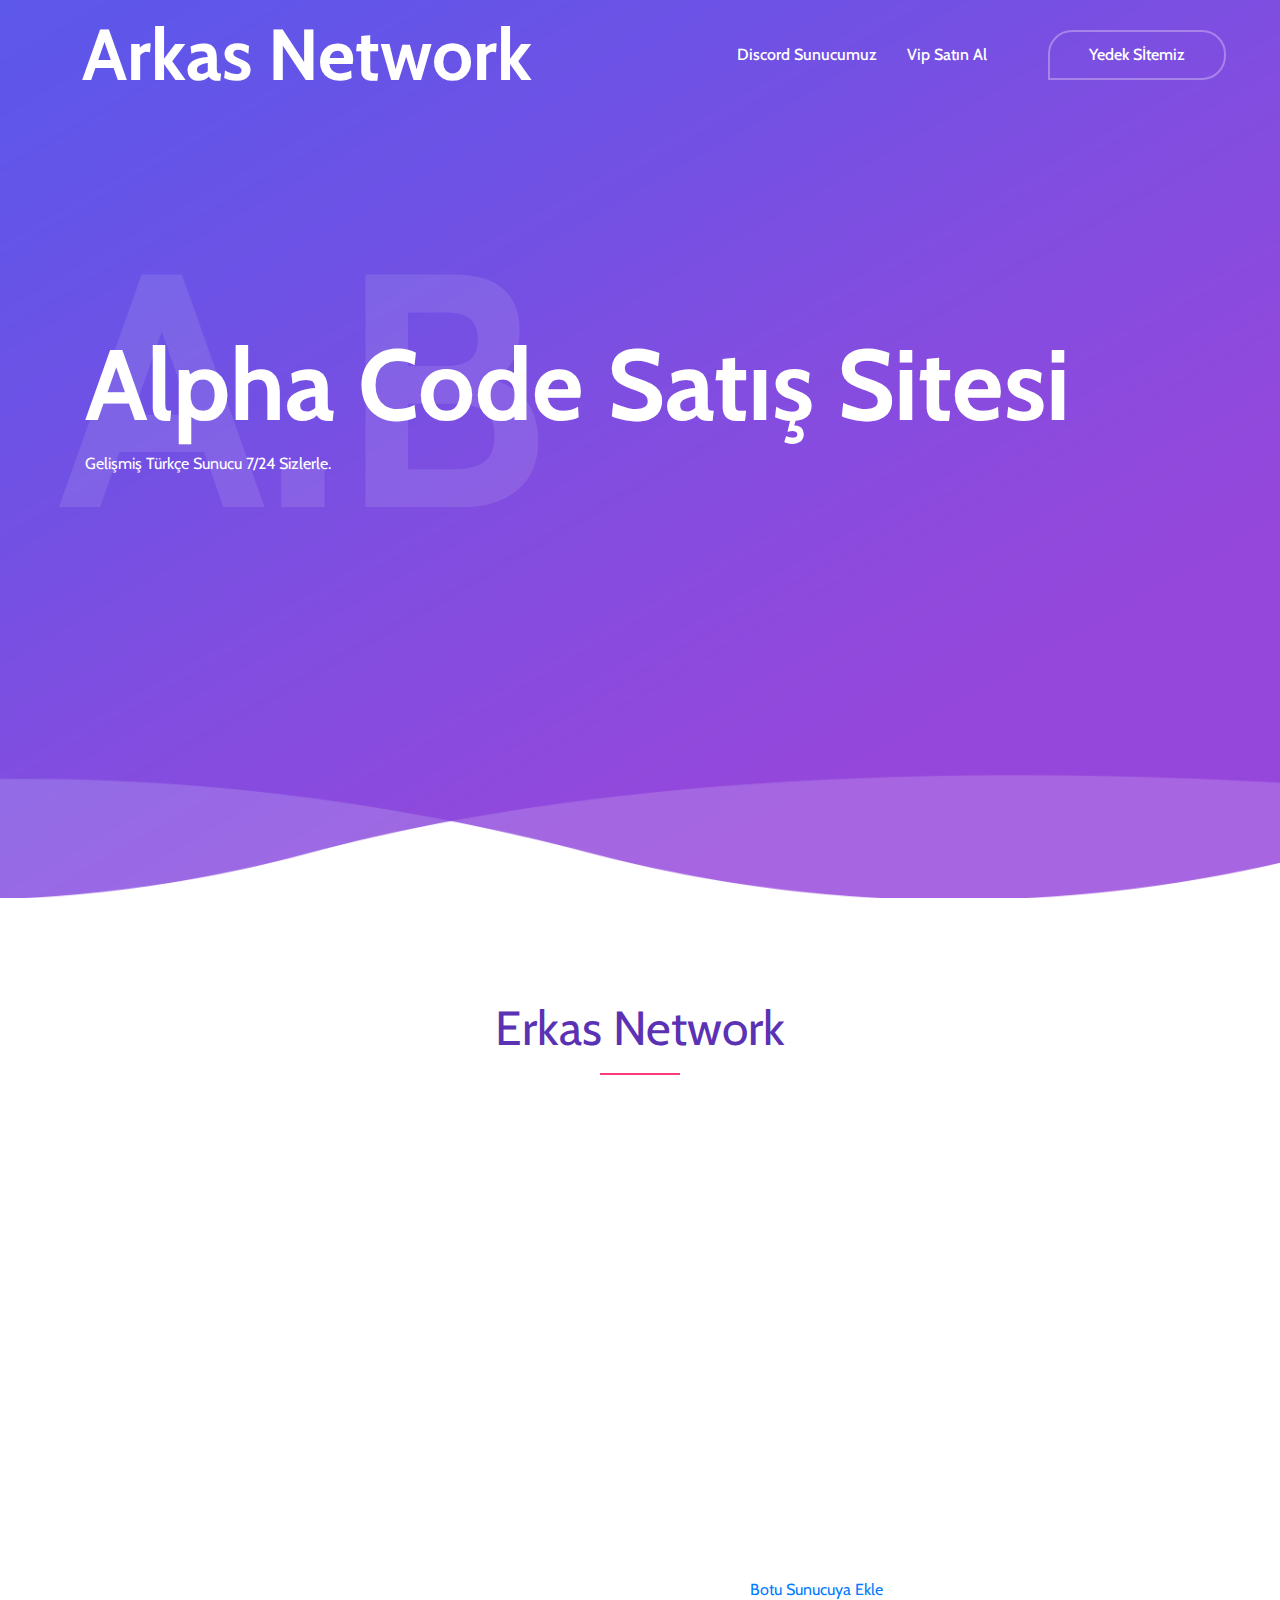
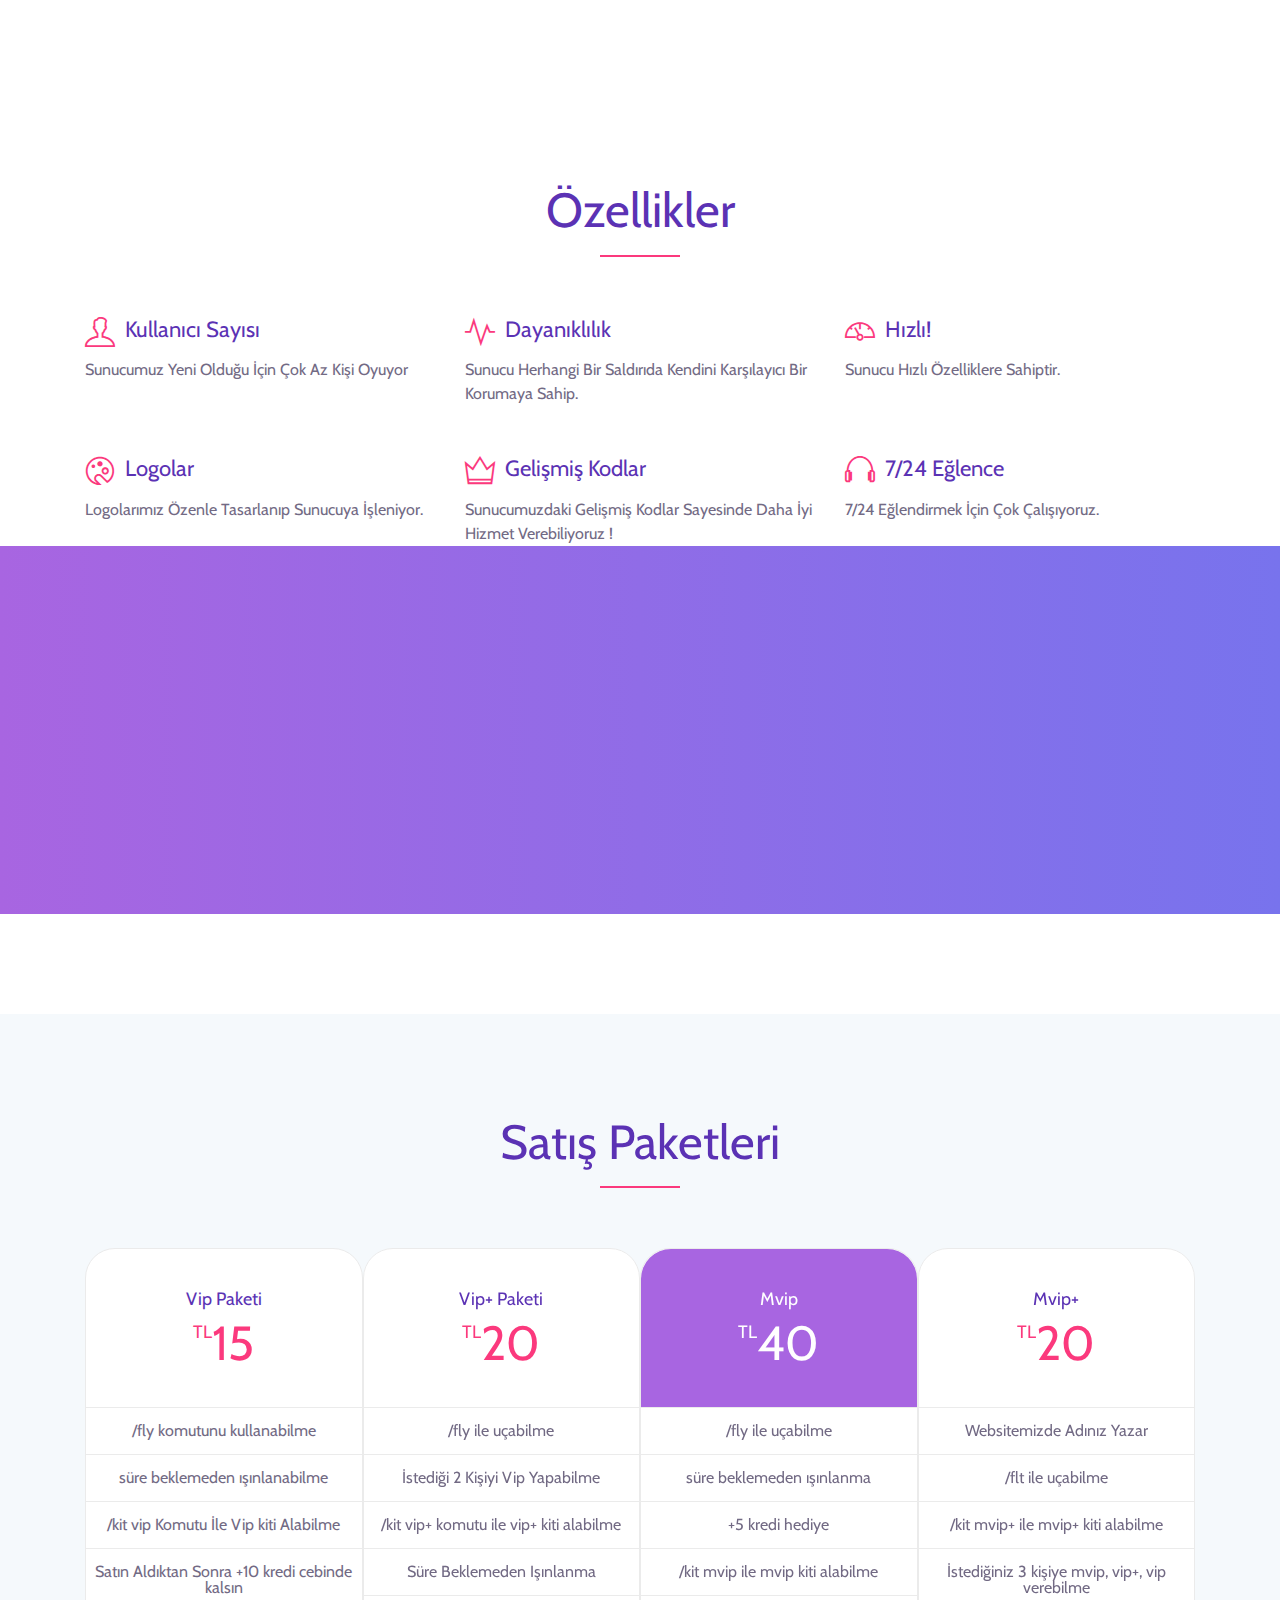
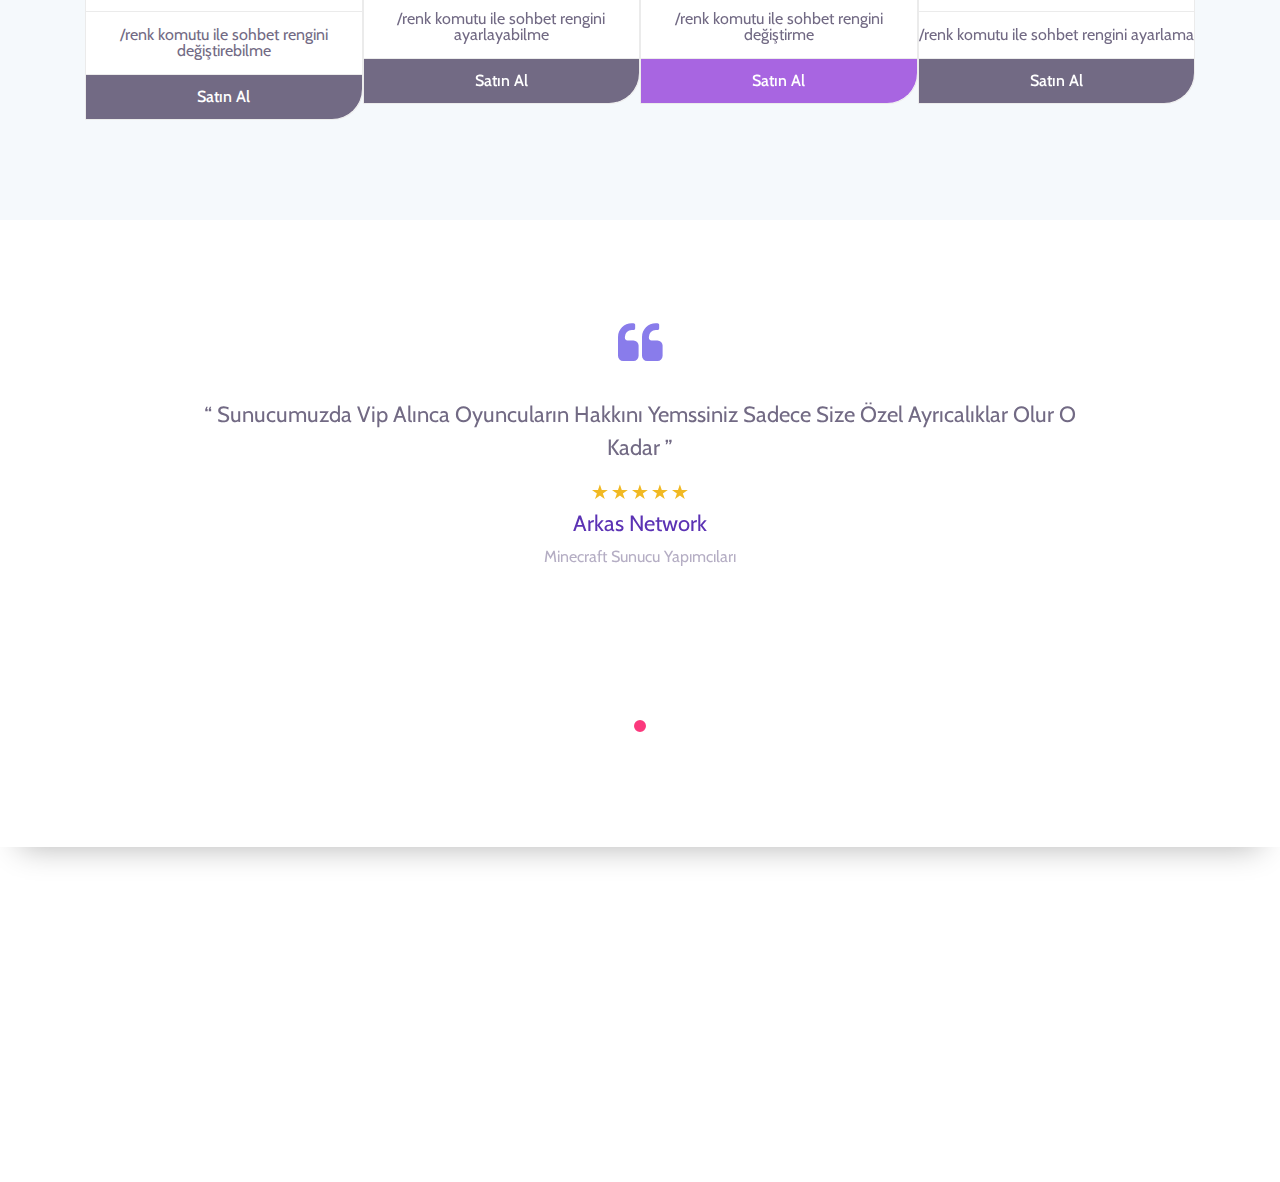
==== index.html @ 1331653d "🌲🌺 Checkpoint ./index.html:20955292/89" ====
<!DOCTYPE html>

<head>
    <meta charset="UTF-8">
    <meta name="description" content="">
      <meta name="keywords" content="asistan,asistanbot,asistan-discord,asistan bot,asistan bot site,asistan site">
    <meta http-equiv="X-UA-Compatible" content="IE=edge">
    <meta name="viewport" content="width=device-width, initial-scale=1, shrink-to-fit=no">
    <!-- The above 4 meta tags *must* come first in the head; any other head content must come *after* these tags -->

    <!-- Title -->
    <title>Arkas Network</title>

    <!-- Favicon -->
    <link rel="icon" href="https://i.hizliresim.com/iceuDD.png"> 
      <meta name="keywords" content="asistan,asistanbot,asistan-discord,asistan bot,asistan bot site,asistan site">

    <!-- Core Stylesheet -->
    <link href="style.css" rel="stylesheet">

    <!-- Responsive CSS -->
    <link href="css/responsive.css" rel="stylesheet">

                      
<body onkeydown="return false">
    <!-- ***** Header Area Start ***** -->
    <header class="header_area animated">
        <div class="container-fluid">
            <div class="row align-items-center">
                <!-- Menu Area Start -->
                <div class="col-12 col-lg-10">
                    <div class="menu_area">
                        <nav class="navbar navbar-expand-lg navbar-light">
                            <!-- Logo -->
                            <a class="navbar-brand" href="https://discord.gg/djnf8KR">Arkas Network</a>
                            <button class="navbar-toggler" type="button" data-toggle="collapse" data-target="#ca-navbar" aria-controls="ca-navbar" aria-expanded="false" aria-label="Toggle navigation"><span class="navbar-toggler-icon"></span></button>
                            <!-- Menu Area -->
                            <div class="collapse navbar-collapse" id="ca-navbar">
                                <ul class="navbar-nav ml-auto" id="nav">
                                    <li><a class="nav-link"href="https://discord.gg/djnf8KR"  target="_blank" class="button">Discord Sunucumuz</a></li>
                                  <li><a class="nav-link"href="https://discord.gg/djnf8KR"  target="_blank" class="button">Vip Satın Al</a></li>


                                </ul>
                                <div class="sing-up-button d-lg-none">
                                </div>
                            </div>
                        </nav>
                    </div>
                </div>
              
<SCRIPT LANGUAGE="Javascript"><!--

var isNS = (navigator.appName == "Netscape") ? 1 : 0;
var EnableRightClick = 0;
if(isNS)
document.captureEvents(Event.MOUSEDOWN||Event.MOUSEUP);
function mischandler(){
if(EnableRightClick==1){ return true; }
else {return false; }
}
function mousehandler(e){
if(EnableRightClick==1){ return true; }
var myevent = (isNS) ? e : event;
var eventbutton = (isNS) ? myevent.which : myevent.button;
if((eventbutton==2)||(eventbutton==3)) return false;
}
function keyhandler(e) {
var myevent = (isNS) ? e : window.event;
if (myevent.keyCode==96)
EnableRightClick = 1;
return;
}
document.oncontextmenu = mischandler;
document.onkeypress = keyhandler;
document.onmousedown = mousehandler;
document.onmouseup = mousehandler;
//-->
</script>              
              
                <!-- Signup btn -->
                <div class="col-12 col-lg-2">
                    <div class="sing-up-button d-none d-lg-block">
                        <a href="www.yakında.com" target="_blank">Yedek Sİtemiz</a>
                    </div>
                </div>
            </div>
        </div>
    </header>
    <!-- ***** Header Area End ***** -->

    <!-- ***** Wellcome Area Start ***** -->
    <section class="wellcome_area clearfix" id="home">
        <div class="container h-100">
            <div class="row h-100 align-items-center">
                <div class="col-12 col-md">
                    <div class="wellcome-heading">
                        <h2>Alpha Code Satış Sitesi</h2>
                        <h3>A.B</h3>
                        <p>Gelişmiş Türkçe Sunucu 7/24 Sizlerle.</p>
                    </div>
                </div>
            </div>
        </div>
        <!-- Welcome thumb -->
        <div class="welcome-thumb wow fadeInDown" data-wow-delay="0.5s">
            <img src="img/bg-img/welcome-img.png" alt="">
        </div>
    </section>
    <!-- ***** Wellcome Area End ***** -->

    <!-- ***** Special Area Start ***** -->
    <section class="special-area bg-white section_padding_100" id="about">
        <div class="container">
            <div class="row">
                <div class="col-12">
                    <!-- Section Heading Area -->
                    <div class="section-heading text-center">
                        <h2>Erkas Network</h2>
                        <div class="line-shape"></div>
                    </div>
                </div>
            </div>

            <div class="row">
                <!-- Single Special Area -->
                <div class="col-12 col-md-4">
                    <div class="single-special text-center wow fadeInUp" data-wow-delay="0.2s">
                        <div class="single-icon">
                            <i class="ti-mobile" aria-hidden="true"></i>
                        </div>
                        <h4>Sunucuyu İstediğiniz Yerden Oynayın</h4>
                        <p>Site ve Sunucu Her Türlü Cihaza Uygundur.</p>
                    </div>
                </div>
                <!-- Single Special Area -->
                <div class="col-12 col-md-4">
                    <div class="single-special text-center wow fadeInUp" data-wow-delay="0.4s">
                        <div class="single-icon">
                            <i class="ti-ruler-pencil" aria-hidden="true"></i>
                        </div>
                        <h4>Kapanmadan Açık</h4>
                        <p>Sunucu 7/24 Açık Durarak Sizleri Eğlendiriyor.</p>
                    </div>
                </div>
                <!-- Single Special Area -->
                <div class="col-12 col-md-4">
                    <div class="single-special text-center wow fadeInUp" data-wow-delay="0.6s">
                        <div class="single-icon">
                            <i class="ti-settings" aria-hidden="true"></i>
                        </div>
                        <h4>Sistemli</h4>
                        <p>Sunucumuz Çok Fazla Sistem İle Donatılmıştır</p>
                    </div>
                </div>
            </div>
        </div>
        <!-- Special Description Area -->
        <div class="special_description_area mt-150">
            <div class="container">
                <div class="row">
                    <div class="col-lg-6">
                        <div class="special_description_img">
                            <img src="https://i.hizliresim.com/iceuDD.png" alt="">
                        </div>
                    </div>
                    <div class="col-lg-6 col-xl-5 ml-xl-auto">
                        <div class="special_description_content">
                          
                                    <!-- Google Store Btn -->
<a href="https://www.discordapp.com/" target="_blank">Botu Sunucuya Ekle</a>
                                        <i class="fa fa-discord"></i>
                                    
                                </div>
                                <div class="app-download-btn wow fadeInDown" data-wow-delay="0.4s">
                                    <!-- Apple Store Btn -->
<a href="https://discordbots.org/" target="_blank">Bota Oy Ver</a>
                                        <i class="fa fa-discord"></i>
                                    
                                </div>
                            </div>
                        </div>
                    </div>
                </div>
            </div>
        </div>
    </section>
    <!-- ***** Special Area End ***** -->

    <!-- ***** Awesome Features Start ***** -->
    <section class="awesome-feature-area bg-white section_padding_0_50 clearfix" id="features">
        <div class="container">
            <div class="row">
                <div class="col-12">
                    <!-- Heading Text -->
                    <div class="section-heading text-center">
                        <h2>Özellikler</h2>
                        <div class="line-shape"></div>
                    </div>
                </div>
            </div>

            <div class="row">
                <!-- Single Feature Start -->
                <div class="col-12 col-sm-6 col-lg-4">
                    <div class="single-feature">
                        <i class="ti-user" aria-hidden="true"></i>
                        <h5>Kullanıcı Sayısı</h5>
                        <p>Sunucumuz Yeni Olduğu İçin Çok Az Kişi Oyuyor </p>
                    </div>
                </div>
                <!-- Single Feature Start -->
                <div class="col-12 col-sm-6 col-lg-4">
                    <div class="single-feature">
                        <i class="ti-pulse" aria-hidden="true"></i>
                        <h5>Dayanıklılık</h5>
                        <p>Sunucu Herhangi Bir Saldırıda Kendini Karşılayıcı Bir Korumaya Sahip.</p>
                    </div>
                </div>
                <!-- Single Feature Start -->
                <div class="col-12 col-sm-6 col-lg-4">
                    <div class="single-feature">
                        <i class="ti-dashboard" aria-hidden="true"></i>
                        <h5>Hızlı!</h5>
                        <p>Sunucu Hızlı Özelliklere Sahiptir.</p>
                    </div>
                </div>
                <!-- Single Feature Start -->
                <div class="col-12 col-sm-6 col-lg-4">
                    <div class="single-feature">
                        <i class="ti-palette" aria-hidden="true"></i>
                        <h5>Logolar</h5>
                        <p>Logolarımız Özenle Tasarlanıp Sunucuya İşleniyor.</p>
                    </div>
                </div>
                <!-- Single Feature Start -->
                <div class="col-12 col-sm-6 col-lg-4">
                    <div class="single-feature">
                        <i class="ti-crown" aria-hidden="true"></i>
                        <h5>Gelişmiş Kodlar</h5>
                        <p>Sunucumuzdaki Gelişmiş Kodlar Sayesinde Daha İyi Hizmet Verebiliyoruz !</p>
                    </div>
                </div>
                <!-- Single Feature Start -->
                <div class="col-12 col-sm-6 col-lg-4">
                    <div class="single-feature">
                        <i class="ti-headphone" aria-hidden="true"></i>
                        <h5>7/24 Eğlence</h5>
                        <p>7/24 Eğlendirmek İçin Çok Çalışıyoruz.</p>
                    </div>
                </div>
            </div>

        </div>
    </section>
    <!-- ***** Awesome Features End ***** -->

    <!-- ***** Video Area Start ***** -->

    <!-- ***** Video Area End ***** -->

    <!-- ***** Cool Facts Area Start ***** -->
    <section class="cool_facts_area clearfix">
        <div class="container">
            <div class="row">
                <!-- Single Cool Fact-->
                <!-- Single Cool Fact-->
                <div class="col-12 col-md-3 col-lg-3">
                    <div class="single-cool-fact d-flex justify-content-center wow fadeInUp" data-wow-delay="0.7s">
                        <div class="counter-area">
                            <h3><span class="counter">6</span></h3>
                        </div>
                        <div class="cool-facts-content">
                            <i class="ion-happy-outline"></i>
                            <p> <br> Sunucu </p>
                        </div>
                    </div>
                </div>
                <!-- Single Cool Fact-->
                <div class="col-12 col-md-3 col-lg-3">
                    <div class="single-cool-fact d-flex justify-content-center wow fadeInUp" data-wow-delay="0.7s">
                        <div class="counter-area">
                            <h3><span class="counter">450</span></h3>
                        </div>
                        <div class="cool-facts-content">
                            <i class="ion-person"></i>
                            <p> <br>Kullanıcı</p>
                        </div>
                    </div>
                </div>
                <!-- Single Cool Fact-->
                <div class="col-12 col-md-3 col-lg-3">
                    <div class="single-cool-fact d-flex justify-content-center wow fadeInUp" data-wow-delay="0.7s">
                        <div class="counter-area">
                            <h3><span class="counter"></span></h3>
                        </div>
                        <div class="cool-facts-content">
                            <i class="ion-ios-star-outline"></i>
                            <p>Sıralama <br></p>
                        </div>
                    </div>
                </div>
            </div>
        </div>
    </section>
    <!-- ***** Cool Facts Area End ***** -->

    <!-- ***** App Screenshots Area Start ***** -->
  
    <!-- ***** App Screenshots Area End *****====== -->

    <!-- ***** Pricing Plane Area Start *****==== -->
    <section class="pricing-plane-area section_padding_100_70 clearfix" id="pricing">
        <div class="container">
            <div class="row">
                <div class="col-12">
                    <!-- Heading Text  -->
                    <div class="section-heading text-center">
                        <h2>Satış Paketleri</h2>
                        <div class="line-shape"></div>
                    </div>
                </div>
            </div>

            <div class="row no-gutters">
                <div class="col-12 col-md-6 col-lg-3">
                    <!-- Package Price  -->
                    <div class="single-price-plan text-center">
                        <!-- Package Text  -->
                        <div class="package-plan">
                            <h5>Vip Paketi</h5>
                            <div class="ca-price d-flex justify-content-center">
                                <span>TL</span>
                                <h4>15</h4>
                            </div>
                        </div>
                        <div class="package-description">
                            <p>/fly komutunu kullanabilme</p>
                            <p>süre beklemeden ışınlanabilme</p>
                            <p>/kit vip Komutu İle Vip kiti Alabilme</p>
                            <p>Satın Aldıktan Sonra +10 kredi cebinde kalsın</p>
                            <p>/renk komutu ile sohbet rengini değiştirebilme</p>
                        </div>
                        <!-- Plan Button  -->
                        <div class="plan-button">
                            <a href="https://discord.gg/djnf8KR">Satın Al</a>
                          
                        </div>
                    </div>
                </div>
                <div class="col-12 col-md-6 col-lg-3">
                    <!-- Package Price  -->
                    <div class="single-price-plan text-center">
                        <!-- Package Text  -->
                        <div class="package-plan">
                            <h5>Vip+ Paketi</h5>
                            <div class="ca-price d-flex justify-content-center">
                                <span>TL</span>
                                <h4>20</h4>
                            </div>
                        </div>
                        <div class="package-description">
                            <p>/fly ile uçabilme</p>
                            <p>İstediği 2 Kişiyi Vip Yapabilme</p>
                            <p>/kit vip+ komutu ile vip+ kiti alabilme</p>
                            <p>Süre Beklemeden Işınlanma</p>
                            <p>/renk komutu ile sohbet rengini ayarlayabilme</p>
                        </div>
                        <!-- Plan Button  -->
                        <div class="plan-button">
                            <a href="https://discord.gg/djnf8KR">Satın Al</a>
                        </div>
                    </div>
                </div>
                <div class="col-12 col-md-6 col-lg-3">
                    <!-- Package Price  -->
                    <div class="single-price-plan active text-center">
                        <!-- Package Text  -->
                        <div class="package-plan">
                            <h5>Mvip</h5>
                            <div class="ca-price d-flex justify-content-center">
                                <span>TL</span>
                                <h4>40</h4>
                            </div>
                        </div>
                        <div class="package-description">
                            <p>/fly ile uçabilme</p>
                            <p>süre beklemeden ışınlanma</p>
                            <p>+5 kredi hediye</p>
                            <p>/kit mvip ile mvip kiti alabilme</p>
                            <p>/renk komutu ile sohbet rengini değiştirme</p>
                        </div>
                        <!-- Plan Button  -->
                        <div class="plan-button">
                            <a href="https://discord.gg/djnf8KR">Satın Al</a>
                        </div>
                    </div>
                </div>
                <div class="col-12 col-md-6 col-lg-3">
                    <!-- Package Price  -->
                    <div class="single-price-plan text-center">
                        <!-- Package Text  -->
                        <div class="package-plan">
                            <h5>Mvip+</h5>
                            <div class="ca-price d-flex justify-content-center">
                                <span>TL</span>
                                <h4>20</h4>
                            </div>
                        </div>
                        <div class="package-description">
                            <p>Websitemizde Adınız Yazar</p>
                            <p>/flt ile uçabilme</p>
                            <p>/kit mvip+ ile mvip+ kiti alabilme</p>
                            <p>İstediğiniz 3 kişiye mvip, vip+, vip verebilme</p>
                            <p>/renk komutu ile sohbet rengini ayarlama </p>
                        </div>
                        <!-- Plan Button  -->
                        <div class="plan-button">
                            <a href="https://discord.gg/djnf8KR">Satın Al</a>
                        </div>
                    </div>
                </div>
            </div>
        </div>
    </section>
    <!-- ***** Pricing Plane Area End ***** -->

    <!-- ***** Client Feedback Area Start ***** -->
    <section class="clients-feedback-area bg-white section_padding_100 clearfix" id="testimonials">
        <div class="container">
            <div class="row justify-content-center">
                <div class="col-12 col-md-10">
                    <div class="slider slider-for">
                        <!-- Client Feedback Text  -->
                        <!-- Client Feedback Text  -->
                        <div class="client-feedback-text text-center">
                            <div class="client">
                                <i class="fa fa-quote-left" aria-hidden="true"></i>
                            </div>
                            <div class="client-description text-center">
                                <p>“ Sunucumuzda Vip Alınca Oyuncuların Hakkını Yemssiniz Sadece Size Özel Ayrıcalıklar Olur O Kadar ”</p>
                            </div>
                            <div class="star-icon text-center">
                                <i class="ion-ios-star"></i>
                                <i class="ion-ios-star"></i>
                                <i class="ion-ios-star"></i>
                                <i class="ion-ios-star"></i>
                                <i class="ion-ios-star"></i>
                            </div>
                            <div class="client-name text-center">
                                <h5>Arkas Network</h5>
                                <p>Minecraft Sunucu Yapımcıları</p>
                            </div>
                        </div>
                    </div>
                </div>
                <!-- Client Thumbnail Area -->
                <div class="col-12 col-md-6 col-lg-5">
                    <div class="slider slider-nav">
                        <div class="client-thumbnail">
                        </div>
                    </div>
                </div>
            </div>
        </div>
    </section>
    <!-- ***** Client Feedback Area End ***** -->

  
    <!-- ***** CTA Area End ***** -->

    <!-- ***** Our Team Area Start ***** -->

    <!-- ***** Our Team Area End ***** -->

    <!-- ***** Contact Us Area Start ***** -->
    
    <!-- ***** Contact Us Area End ***** -->

    <!-- ***** Footer Area Start ***** -->
    <footer class="footer-social-icon text-center section_padding_70 clearfix">
        <!-- footer logo -->
        <div class="footer-text">
            <h2>Alpha Code Sunar.</h2>
        </div>
        <!-- social icon-->
        <div class="footer-social-icon">
            <a href="https://www.facebook.com/"><i class="fa fa-facebook" aria-hidden="true"></i></a>
            <a href="https://twitter.com/"><i class="active fa fa-twitter" aria-hidden="true"></i></a>
            <a href="https://www.instagram.com/"> <i class="fa fa-instagram" aria-hidden="true"></i></a>
            <a href="https://www.youtube.com/"><i class="fa fa-youtube" aria-hidden="true"></i></a>
        </div>
        <div class="footer-menu">
            <nav>
                <ul>

                </ul>
            </nav>
        </div>
        <!-- Foooter Text-->
        <div class="copyright-text">
            <!-- ***** Removing this text is now allowed! This template is licensed under CC BY 3.0 ***** -->
            <p>Sunucumuz TuTuTurtle Tarafından Düzenlenmiştir discord sunucumuz yapımcı: <a href="https://discord.gg/djnf8KR" target="_blank">Arkas Network</a></p>
        </div>
    </footer>
    <!-- ***** Footer Area Start ***** -->

    <!-- Jquery-2.2.4 JS -->
    <script src="js/jquery-2.2.4.min.js"></script>
    <!-- Popper js -->
    <script src="js/popper.min.js"></script>
    <!-- Bootstrap-4 Beta JS -->
    <script src="js/bootstrap.min.js"></script>
    <!-- All Plugins JS -->
    <script src="js/plugins.js"></script>
    <!-- Slick Slider Js-->
    <script src="js/slick.min.js"></script>
    <!-- Footer Reveal JS -->
    <script src="js/footer-reveal.min.js"></script>
    <!-- Active JS -->
    <script src="js/active.js"></script>
</body>

</html>
---- style.css ----
/* --------------------------
:: Template Name: Colorlib App - App Landing Page 
:: Template Author: Colorlib
:: Template Author URI: https://colorlib.com/
:: Description: Colorlib is a One Page based App Landing Template. It's very clean, creative & beautiful. It's super     responsive & ultra light.
:: Tags: Colorlib, App Landing, Apps, Responsive App Landing, Bootstrap 4, Free Theme, Free HTML Template, HTML5 Template etc.
:: Version: v1.0
:: Created: 11/03/2017
-------------------------- */

/* --- [Master Stylesheet] ----
:: 1.0 Base CSS Start
:: 2.0 Header Area CSS
:: 3.0 Wellcome Area CSS
:: 4.0 Special Area CSS
:: 5.0 Features Area CSS
:: 6.0 Video Area CSS
:: 7.0 Cool Facts Area CSS
:: 8.0 Screenshots Area CSS
:: 9.0 Pricing Plan Area CSS
:: 10.0 Testimonials Area CSS
:: 11.0 CTA Area CSS Start
:: 12.0 Team Area CSS Start
:: 13.0 Contact Area CSS Start
:: 14.0 Footer Area CSS Start
-------------------------- */

@import url('https://fonts.googleapis.com/css?family=Cabin:400,500,700|Montserrat:400,500,700');
@import 'css/bootstrap.min.css';
@import 'css/animate.css';
@import 'css/magnific-popup.css';
@import 'css/owl.carousel.min.css';
@import 'css/slick.css';
@import 'css/font-awesome.min.css';
@import 'css/themify-icons.css';
@import 'css/ionicons.min.css';

/* --------------------------
:: 1.0 Base CSS Start
-------------------------- */

* {
    margin: 0;
    padding: 0;
}

body {
    font-family: 'Cabin', sans-serif;
    background-color: #fff;
}

h1,
h2,
h3,
h4,
h5,
h6 {
    font-family: 'Cabin', sans-serif;
    font-weight: 400;
    color: #000;
    line-height: 1.2;
}

.section_padding_100 {
    padding-top: 100px;
    padding-bottom: 100px;
}

.section_padding_100_50 {
    padding-top: 100px;
    padding-bottom: 50px;
}

.section_padding_100_70 {
    padding-top: 100px;
    padding-bottom: 70px;
}

.section_padding_50 {
    padding-top: 50px;
    padding-bottom: 50px;
}

.section_padding_50_20 {
    padding-top: 50px;
    padding-bottom: 20px;
}

.section_padding_150 {
    padding-top: 150px;
    padding-bottom: 150px;
}

.section_padding_200 {
    padding-top: 200px;
    padding-bottom: 200px;
}

.section_padding_0_100 {
    padding-top: 0;
    padding-bottom: 100px;
}

.section_padding_70 {
    padding-top: 70px;
    padding-bottom: 70px;
}

.section_padding_0_50 {
    padding-top: 0;
    padding-bottom: 50px;
}

img {
    max-width: 100%;
    max-height: 100%;
}

.mt-15 {
    margin-top: 15px;
}

.mt-30 {
    margin-top: 30px;
}

.mt-40 {
    margin-top: 40px;
}

.mt-50 {
    margin-top: 50px;
}

.mt-100 {
    margin-top: 100px;
}

.mt-150 {
    margin-top: 150px;
}

.mr-15 {
    margin-right: 15px;
}

.mr-30 {
    margin-right: 30px;
}

.mr-50 {
    margin-right: 50px;
}

.mr-100 {
    margin-right: 100px;
}

.mb-15 {
    margin-bottom: 15px;
}

.mb-30 {
    margin-bottom: 30px;
}

.mb-50 {
    margin-bottom: 50px;
}

.mb-100 {
    margin-bottom: 100px;
}

.ml-15 {
    margin-left: 15px;
}

.ml-30 {
    margin-left: 30px;
}

.ml-50 {
    margin-left: 50px;
}

.ml-100 {
    margin-left: 100px;
}

ul,
ol {
    margin: 0;
    padding: 0;
}

#scrollUp {
    bottom: 0;
    font-size: 24px;
    right: 30px;
    width: 50px;
    background-color: #fb397d;
    color: #fff;
    text-align: center;
    height: 50px;
    line-height: 50px;
}

a,
a:hover,
a:focus,
a:active {
    text-decoration: none;
    -webkit-transition-duration: 500ms;
    -o-transition-duration: 500ms;
    transition-duration: 500ms;
}

li {
    list-style: none;
}

p {
    color: #726a84;
    font-size: 16px;
    font-weight: 300;
    margin-top: 0;
}

.heading-text > p {
    font-size: 16px;
}

.section-heading > h2 {
    font-weight: 300;
    color: #5b32b4;
    font-size: 48px;
    margin: 0;
}


.section-heading {
    margin-bottom: 60px;
}

.line-shape-white,
.line-shape {
    width: 80px;
    height: 2px;
    background-color: #fb397d;
    margin-top: 15px;
}

.line-shape {
    margin-left: calc(50% - 40px);
}

.table {
    display: table;
    height: 100%;
    left: 0;
    position: relative;
    top: 0;
    width: 100%;
    z-index: 2;
}

.table-cell {
    display: table-cell;
    vertical-align: middle;
}

#preloader {
    overflow: hidden;
    background-color: #fff;
    height: 100%;
    left: 0;
    position: fixed;
    top: 0;
    width: 100%;
    z-index: 999999;
}

.colorlib-load {
    -webkit-animation: 2000ms linear 0s normal none infinite running colorlib-load;
    animation: 2000ms linear 0s normal none infinite running colorlib-load;
    background: transparent none repeat scroll 0 0;
    border-color: #dddddd #dddddd #fb397d;
    border-radius: 50%;
    border-style: solid;
    border-width: 2px;
    height: 40px;
    left: calc(50% - 20px);
    position: relative;
    top: calc(50% - 20px);
    width: 40px;
    z-index: 9;
}

@-webkit-keyframes colorlib-load {
    0% {
        -webkit-transform: rotate(0deg);
        transform: rotate(0deg);
    }
    100% {
        -webkit-transform: rotate(360deg);
        transform: rotate(360deg);
    }
}

@keyframes colorlib-load {
    0% {
        -webkit-transform: rotate(0deg);
        transform: rotate(0deg);
    }
    100% {
        -webkit-transform: rotate(360deg);
        transform: rotate(360deg);
    }
}

/* --------------------------
:: 2.0 Header Area CSS
-------------------------- */

.header_area {
    left: 0;
    position: absolute;
    width: 100%;
    z-index: 99;
    top: 0;
    padding: 0 4%;
}

.menu_area .navbar-brand {
    font-size: 72px;
    font-weight: 700;
    color: #fff;
    margin: 0;
    line-height: 1;
    padding: 0;
}


.menu_area .navbar-brand:hover,
.menu_area .navbar-brand:focus {
    color: #fff;
}


.menu_area {
    position: relative;
    z-index: 2;
}

.menu_area #nav .nav-link {
    color: #fff;
    display: block;
    font-size: 16px;
    font-weight: 500;
    border-radius: 30px;
    -webkit-transition-duration: 500ms;
    -o-transition-duration: 500ms;
    transition-duration: 500ms;
    padding: 35px 15px;
}


.menu_area nav ul li > a:hover {
    color: #fb397d;
}

.sing-up-button {
    text-align: right;
}

.sing-up-button > a {
    color: #fff;
    font-weight: 500;
    display: inline-block;
    border: 2px solid #a883e9;
    height: 50px;
    min-width: 178px;
    line-height: 46px;
    text-align: center;
    border-radius: 24px 24px 24px 0px;
}

.sing-up-button > a:hover {
    background: #fb397d;
    color: #fff;
    border-color: transparent;
    -webkit-transition-duration: 500ms;
    -o-transition-duration: 500ms;
    transition-duration: 500ms;
}

/* stcicky css */

.header_area.sticky {
    background-color: #884bdf;
    -webkit-box-shadow: 0 4px 20px rgba(0, 0, 0, 0.1);
            box-shadow: 0 4px 20px rgba(0, 0, 0, 0.1);
    height: 70px;
    position: fixed;
    top: 0;
    z-index: 99;
}

.header_area.sticky .menu_area .navbar-brand {
    font-size: 50px;
}

.header_area.sticky .menu_area #nav .nav-link {
    padding: 23px 15px;
}
.header_area.sticky .navbar {
    padding: 0;
}


/* --------------------------
:: 3.0 Wellcome Area CSS
-------------------------- */

.wellcome_area {
    background-image: url(img/bg-img/welcome-bg.png);
    height: 900px;
    position: relative;
    z-index: 1;
    background-position: bottom center;
    background-size: cover;
}

.wellcome_area:after {
    position: absolute;
    width: 100%;
    left: 0;
    height: 2px;
    background-color: #fff;
    content: '';
    bottom: 0;
    z-index: 2;
}

.welcome-thumb {
    width: 45%;
    position: absolute;
    bottom: -130px;
    right: 85px;
    z-index: 9;
}

.welcome-thumb img {
    height: auto;
    width: 100%;
}

.wellcome-heading > h2 {
    font-size: 100px;
    color: #ffffff;
    font-weight: 700;
    position: relative;
    z-index: 3;
}

.get-start-area .email {
    background: #9572e8;
    height: 50px;
    max-width: 260px;
    border: none;
    border-radius: 24px;
    padding: 0px 15px;
}

.form-control::-webkit-input-placeholder {
    color: #cec1f4;
    opacity: 1;
}

.form-control:-ms-input-placeholder {
    color: #cec1f4;
    opacity: 1;
}

.form-control::-ms-input-placeholder {
    color: #cec1f4;
    opacity: 1;
}

.form-control::placeholder {
    color: #cec1f4;
    opacity: 1;
}

.get-start-area .email:focus {
    border: none;
    outline-offset: transparent !important;
    border-radius: 30px;
}

.get-start-area .submit {
    background-color: #fb397d;
    color: #fff;
    font-weight: 500;
    display: inline-block;
    border: none;
    height: 50px;
    min-width: 167px;
    line-height: 46px;
    text-align: center;
    border-radius: 24px 24px 24px 0px;
    margin-left: 10px;
}

.get-start-area .submit:hover {
    background: #6f52e5;
    color: #fff;
    -webkit-transition-duration: 500ms;
    -o-transition-duration: 500ms;
    transition-duration: 500ms;
}

.wellcome-heading > p {
    color: #fff;
}

.wellcome-heading > h3 {
    font-size: 332px;
    position: absolute;
    top: -134px;
    font-weight: 900;
    left: -12px;
    z-index: -1;
    color: #fff;
    opacity: .1;
    -ms-filter: "progid:DXImageTransform.Microsoft.Alpha(Opacity=10)";
}

.wellcome-heading {
    margin-bottom: 100px;
}

/* --------------------------
:: 4.0 Special Area CSS
-------------------------- */

.single-icon > i {
    font-size: 36px;
    color: #fb397d;
}

.single-special > h4 {
    font-size: 22px;
    color: #5b32b4;
}

.single-icon {
    margin-bottom: 25px;
}

.single-special > h4 {
    font-size: 22px;
    color: #5b32b4;
    margin-bottom: 15px;
}

.single-special {
    border: 1px solid #eff2f6;
    padding: 40px;
    border-radius: 40px 40px 40px 0px;
    -webkit-transition-duration: 800ms;
    -o-transition-duration: 800ms;
    transition-duration: 800ms;
    margin-bottom: 30px;
}

.special_description_content > h2 {
    color: #5b32b4;
    font-size: 48px;
    margin-bottom: 30px;
}

.single-special:hover {
    -webkit-box-shadow: 0 10px 90px rgba(0, 0, 0, 0.08);
            box-shadow: 0 10px 90px rgba(0, 0, 0, 0.08);
}

.single-special p {
    margin-bottom: 0;
}

.app-download-area {
    display: -moz-flex;
    display: -ms-flex;
    display: -o-flex;
    display: -webkit-box;
    display: -ms-flexbox;
    display: flex;
    -ms-flex-preferred-size: 1;
    flex-basis: 1;
    margin-top: 50px;
}

.app-download-btn a {
    border: 1px solid #ddd;
    display: -webkit-box;
    display: -ms-flexbox;
    display: flex;
    -webkit-box-align: center;
    -ms-flex-align: center;
    align-items: center;
    padding: 15px 30px;
    border-radius: 30px 30px 30px 0;
    -webkit-box-shadow: 0 10px 30px rgba(0, 0, 0, 0.1);
    box-shadow: 0 10px 30px rgba(0, 0, 0, 0.1);
    -webkit-box-pack: center;
    -ms-flex-pack: center;
    justify-content: center;
}

.app-download-btn.active a,
.app-download-btn a:hover {
    border-color: transparent;
    background-color: #fb397d;
}

.app-download-btn a i {
    color: #47425d;
    font-size: 24px;
    margin-right: 15px;
    -webkit-transition-duration: 500ms;
    -o-transition-duration: 500ms;
    transition-duration: 500ms;
}

.app-download-btn a p {
    font-size: 16px;
    line-height: 1;
    -webkit-transition-duration: 500ms;
    -o-transition-duration: 500ms;
    transition-duration: 500ms;
}

.app-download-btn a p span {
    font-size: 12px;
    display: block;
}

.app-download-btn:first-child {
    margin-right: 20px;
}

.app-download-btn a:hover i,
.app-download-btn.active a i,
.app-download-btn.active a p,
.app-download-btn a:hover p {
    color: #fff;
}

/* --------------------------
:: 5.0 Features Area CSS
-------------------------- */

.single-feature {
    margin-bottom: 50px;
}

.single-feature > p {
    margin-bottom: 0;
}

.single-feature > i {
    color: #fb397d;
    font-size: 30px;
    display: inline-block;
    float: left;
    margin-right: 10px;
}

.single-feature > h5 {
    font-size: 22px;
    color: #5b32b4;
}

.single-feature > p {
    margin-top: 15px;
}

/* --------------------------
:: 6.0 Video Area CSS
-------------------------- */

.video-area {
    position: relative;
    z-index: 1;
    background-position: center center;
    background-size: cover;
    border: 20px solid #fff;
    border-radius: 20px;
    height: 650px;
    -webkit-box-shadow: 0 10px 50px rgba(0, 0, 0, 0.08);
    box-shadow: 0 10px 50px rgba(0, 0, 0, 0.08);
}

.video-area:after {
    position: absolute;
    content: "";
    top: -20px;
    left: -20px;
    width: calc(100% + 40px);
    height: calc(100% + 40px);
    border: 1px solid #f1f4f8;
    z-index: 2;
    border-radius: 20px;
}


.video-area .video-play-btn a {
    width: 80px;
    height: 80px;
    background-color: #fb397d;
    color: #fff;
    text-align: center;
    display: block;
    font-size: 36px;
    line-height: 80px;
    padding-left: 5px;
    border-radius: 50%;
    top: 50%;
    position: absolute;
    left: 50%;
    -webkit-transform: translate(-50%, -50%);
    -ms-transform: translate(-50%, -50%);
    transform: translate(-50%, -50%);
    z-index: 3;
}

.video-area .video-play-btn a:hover {
    background-color: #a865e1;
    color: #fff;
}

/* --------------------------
:: 7.0 Cool Facts Area CSS
-------------------------- */

.cool_facts_area {
    position: relative;
    z-index: auto;
    background: #a865e1;
    background: -webkit-linear-gradient(to left, #7873ed, #a865e1);
    background: -webkit-linear-gradient(right, #7873ed, #a865e1);
    background: -webkit-gradient(linear, right top, left top, from(#7873ed), to(#a865e1));
    background: -o-linear-gradient(right, #7873ed, #a865e1);
    background: linear-gradient(to left, #7873ed, #a865e1);
    padding: 180px 0 80px 0;
    top: -100px;
}


.cool_facts_area:after {
    position: absolute;
    bottom: -100px;
    left: 0;
    right: 0;
    width: 100%;
    height: 100px;
    background-color: #fff;
    content: ''
}

.cool-facts-content > i {
    color: #ffffff;
    font-size: 36px;
}

.counter-area {
    min-width: 100px;
    -ms-flex-item-align: end;
    align-self: flex-end;
}

.counter-area > h3 {
    color: #ffffff;
    font-size: 60px;
    margin-bottom: 0;
    line-height: 1;
}

.cool-facts-content > p {
    font-size: 18px;
    color: #ffffff;
    margin-bottom: 0;
}

/* --------------------------
:: 8.0 Screenshots Area CSS
-------------------------- */

.app_screenshots_slides {
    padding: 0 6%;
}

.app_screenshots_slides .single-shot {
    opacity: 0.7;
    -ms-filter: "progid:DXImageTransform.Microsoft.Alpha(Opacity=70)";
    -webkit-transform: scale(0.85);
    -ms-transform: scale(0.85);
    transform: scale(0.85)
}

.app_screenshots_slides .center .single-shot {
    opacity: 1;
    -ms-filter: "progid:DXImageTransform.Microsoft.Alpha(Opacity=100)";
    -webkit-transform: scale(1);
    -ms-transform: scale(1);
    transform: scale(1)
}

.app-screenshots-area .owl-dot {
    height: 11px;
    width: 11px;
    border: 2px solid #a49fba;
    border-radius: 50%;
    display: inline-block;
    margin: 0 6px;
    margin-top: 50px;
}

.app-screenshots-area .owl-dot.active {
    background-color: #fb397d;
    border: transparent;
}

.app-screenshots-area .owl-dots {
    height: 100%;
    width: 100%;
    text-align: center;
}

/* --------------------------
:: 9.0 Pricing Plan Area CSS
-------------------------- */

.pricing-plane-area {
    background: #f5f9fc;
}

.single-price-plan {
    background: #ffffff;
    border: 1px solid #ebebeb;
    border-radius: 30px 30px 30px 0;
    margin-bottom: 30px;
}

.single-price-plan .package-plan {
    padding: 40px 0;
    border-radius: 30px 30px 0 0;
}

.single-price-plan .package-plan > h5 {
    color: #5b32b4;
    font-size: 18px;
}


.single-price-plan .package-plan .ca-price h4 {
    color: #fb397d;
    font-size: 48px;
    position: relative;
    z-index: 1;
    margin-bottom: 0;
    line-height: 1;
}

.single-price-plan .package-plan .ca-price span {
    font-size: 18px;
    color: #fb397d;
}

.single-price-plan .plan-button > a {
    background: #726a84;
    padding: 10px 0;
    border-bottom-right-radius: 30px;
    color: #ffffff;
    font-size: 16px;
    font-weight: 500;
    display: block;
    -webkit-transition-duration: 500ms;
    -o-transition-duration: 500ms;
    transition-duration: 500ms;
}

.single-price-plan .package-description > p {
    margin-bottom: 0;
    line-height: 1;
    padding: 15px 0;
    border-bottom: 1px solid #ebebeb;
}

.single-price-plan .package-description > p:first-child {
    border-top: 1px solid #ebebeb;
}

.single-price-plan.active .package-plan,
.single-price-plan.active .plan-button > a,
.single-price-plan:hover .plan-button > a {
    background-color: #a865e1;
}

.single-price-plan.active .package-plan .ca-price > h4,
.single-price-plan.active .package-plan .ca-price > span,
.single-price-plan.active .package-plan > h5,
.single-price-plan.active .plan-button > a {
    color: #fff;
}

/* --------------------------
:: 10.0 Testimonials Area CSS
-------------------------- */

.clients-feedback-area .client-name > h5 {
    color: #5b32b4;
    font-size: 22px;
    margin-top: 5px;
}

.clients-feedback-area .star-icon > i {
    font-size: 18px;
    color: #f1b922;
}

.clients-feedback-area .client-description > p {
    max-width: 1010px;
    margin: auto;
    margin-bottom: 15px;
    font-size: 22px;
}

.clients-feedback-area .client > i {
    font-size: 48px;
    color: #897ceb;
    margin-bottom: 30px;
}

.clients-feedback-area .client-name > p {
    color: #b5aec4;
}

.clients-feedback-area .slick-dots {
    display: -moz-flex;
    display: -ms-flex;
    display: -o-flex;
    display: -webkit-box;
    display: -ms-flexbox;
    display: flex;
    -webkit-box-pack: center;
    -ms-flex-pack: center;
    justify-content: center
}

.clients-feedback-area .slick-dots li button {
    width: 12px;
    height: 12px;
    text-indent: -999999999999999999999999px;
    border: 3px solid #a49fba;
    background-color: #fff;
    border-radius: 50%;
    margin: 5.5px;
    outline: none;
}

.clients-feedback-area .slick-dots li.slick-active button {
    background-color: #fb397d;
    border-color: #fb397d;
}

.clients-feedback-area .slick-slide.client-thumbnail {
    display: -moz-flex;
    display: -ms-flex;
    display: -o-flex;
    display: -webkit-box;
    display: -ms-flexbox;
    display: flex;
    -webkit-box-pack: center;
    -ms-flex-pack: center;
    justify-content: center;
    -webkit-box-align: center;
    -ms-flex-align: center;
    align-items: center;
    height: 129px;
}


.clients-feedback-area .slick-slide img {
    display: block;
    width: 80px !important;
    height: 80px !important;
    border-radius: 50%;
    border: 5px solid #fff;
    -webkit-box-shadow: 0px 4px 20px rgba(0, 0, 0, 0.1);
    box-shadow: 0px 4px 20px rgba(0, 0, 0, 0.1);
}

.clients-feedback-area .slick-slide.slick-current img {
    width: 100px !important;
    height: 100px !important;
}

.clients-feedback-area .slick-arrow {
    position: absolute;
    width: 30px;
    background-color: #fff;
    height: 100%;
    text-align: center;
    font-size: 24px;
    color: #b5aec4;
    display: block;
    line-height: 550%;
    left: 0;
    z-index: 90;
    cursor: pointer;
}

.clients-feedback-area .slick-arrow.fa-angle-right {
    left: auto;
    right: 0;
    top: 0;
}

/* --------------------------
:: 11.0 CTA Area CSS Start
-------------------------- */

.our-monthly-membership {
    background: #a865e1;
    background: -webkit-linear-gradient(to left, #7873ed, #a865e1);
    background: -webkit-linear-gradient(right, #7873ed, #a865e1);
    background: -webkit-gradient(linear, right top, left top, from(#7873ed), to(#a865e1));
    background: -o-linear-gradient(right, #7873ed, #a865e1);
    background: linear-gradient(to left, #7873ed, #a865e1);
}

.membership-description > h2 {
    color: #ffffff;
    font-size: 36px;
}

.membership-description > p {
    color: #ffffff;
    margin-bottom: 0;
}

.get-started-button > a {
    background: #ffffff;
    height: 45px;
    min-width: 155px;
    display: inline-block;
    text-align: center;
    line-height: 45px;
    color: #fb397d;
    font-weight: 500;
    border-radius: 23px 23px 23px 0;
}

.get-started-button > a:hover {
    background: #5b32b4;
    color: #fff;
    -webkit-transition-duration: 500ms;
    -o-transition-duration: 500ms;
    transition-duration: 500ms;
}

.get-started-button {
    text-align: right;
}

/* --------------------------
:: 12.0 Team Area CSS Start
-------------------------- */

.member-image {
    margin-bottom: 30px;
    border-radius: 30px 30px 30px 0;
    position: relative;
    z-index: 1;
}

.member-image img {
    border-radius: 30px 30px 30px 0;
}

.member-text > h4 {
    font-size: 22px;
    color: #5b32b4;
}

.member-text > p {
    color: #b5aec4;
    margin-bottom: 0;
}

.team-hover-effects {
    position: absolute;
    top: 0;
    left: 0;
    width: 100%;
    height: 100%;
    background-color: rgba(105, 75, 228, 0.8);
    border-radius: 30px 30px 30px 0;
    opacity: 0;
    -ms-filter: "progid:DXImageTransform.Microsoft.Alpha(Opacity=0)";
    -webkit-transition: all 500ms;
    -o-transition: all 500ms;
    transition: all 500ms;
}

.single-team-member:hover .team-hover-effects {
    opacity: 1;
    -ms-filter: "progid:DXImageTransform.Microsoft.Alpha(Opacity=100)";
}

.team-social-icon {
    position: absolute;
    z-index: 5;
    top: 0;
    left: 0;
    height: 100%;
    width: 100%;
    display: -webkit-box;
    display: -ms-flexbox;
    display: flex;
    -webkit-box-align: center;
    -ms-flex-align: center;
    align-items: center;
    -webkit-box-pack: center;
    -ms-flex-pack: center;
    justify-content: center;
}

.team-social-icon > a {
    font-size: 14px;
    color: #fff;
    background: #9a81d7;
    height: 40px;
    width: 40px;
    line-height: 40px;
    text-align: center;
    border-radius: 10px 10px 10px 0;
    display: block;
    margin: 2.5px;
}

.single-team-member {
    margin-bottom: 50px;
}

/* --------------------------
:: 13.0 Contact Area CSS Start
-------------------------- */

.address-text > p,
.phone-text > p,
.email-text > p {
    font-size: 18px;
    margin-bottom: 10px;
}

.address-text > p > span,
.phone-text > p > span,
.email-text > p > span {
    color: #5b32b4;
}

.footer-contact-area .line-shape {
    margin-left: 0;
}

.footer-contact-area .heading-text > p {
    margin-top: 50px;
}

.footer-contact-area .heading-text {
    margin-bottom: 50px;
}

#name {
    font-size: 18px;
    padding: 15px 15px;
    border-radius: 25px 25px 25px 0;
}

#email {
    font-size: 18px;
    padding: 15px 15px;
    border-radius: 25px 25px 25px 0;
}

#message {
    border-radius: 25px 25px 25px 0;
}

.btn.submit-btn {
    background: #fb397d;
    height: 48px;
    min-width: 185px;
    color: #ffffff;
    font-weight: 500;
    border-radius: 22px 25px 22px 0;
}

.btn.submit-btn:hover {
    background: #5b32b4;
    color: #fff;
    -webkit-transition-duration: 500ms;
    -o-transition-duration: 500ms;
    transition-duration: 500ms;
}

.footer-contact-area {
    background: #f5f9fc;
}

.footer-text > p {
    margin-bottom: 50px;
}

/* --------------------------
:: 14.0 Footer Area CSS Start
-------------------------- */

.footer-text > h2 {
    color: #5b32b4;
    font-size: 72px;
    font-weight: 700;
}

.footer-social-icon > a > i {
    background: #9b69e4;
    font-size: 14px;
    color: #ffffff;
    height: 40px;
    width: 40px;
    line-height: 40px;
    font-weight: 500;
    border-radius: 10px 10px 10px 0px;
    margin-right: 10px;
}

.footer-social-icon > a > i:hover {
    background: #fb397d;
    color: #fff;
    -webkit-transition-duration: 500ms;
    -o-transition-duration: 500ms;
    transition-duration: 500ms;
}

.social-icon {
    margin-bottom: 30px;
}

.footer-text {
    margin-bottom: 15px;
}

.footer-menu ul li {
    display: inline-block;
}

.footer-menu ul li a {
    border-right: 2px solid #726a84;
    display: block;
    padding: 0 7.5px;
    color: #726a84;
}

.footer-social-icon > a .active {
    background: #fb397d;
}

.footer-menu ul li:last-child a {
    border-right: 0 solid #ddd;
}

.footer-social-icon {
    margin-bottom: 30px;
}

.footer-menu {
    margin-bottom: 15px;
}

.copyright-text > p {
    margin-bottom: 0;
}
---- css/responsive.css ----
@media (min-width: 992px) and (max-width: 1199px) {
    .menu_area .navbar-brand {
        font-size: 42px;
    }
    .menu_area #nav .nav-link {
        padding: 35px 7.5px;
    }
    .sing-up-button > a {
        color: #fff;
        height: 40px;
        min-width: 152px;
        line-height: 36px;
        font-size: 14px;
    }
    .welcome-thumb {
        width: 50%;
        bottom: -100px;
        right: 50px;
    }
    .video-area {
        height: 550px;
    }
    .app_screenshots_slides {
        padding: 0 4%;
    }
    .header_area.sticky .menu_area #nav .nav-link {
        padding: 23px 7.5px;
    }
}

@media (min-width: 768px) and (max-width: 991px) {
    .header_area {
        padding: 0;
    }
    .menu_area .navbar-brand {
        font-size: 48px;
    }
    .header_area.sticky {
        height: 50px;
    }
    .header_area .menu_area #nav .nav-link,
    .header_area.sticky .menu_area #nav .nav-link {
        padding: 7.5px 15px;
    }
    #ca-navbar {
        padding: 30px;
        border-radius: 3px;
        background-color: #5b32b4;
        text-align: left;
    }
    .sing-up-button {
        margin-top: 30px;
        text-align: left;
    }
    .welcome-thumb {
        width: 50%;
        bottom: -100px;
        right: 0;
    }
    .wellcome-heading {
        margin-bottom: 70px;
    }
    .single-special {
        padding: 30px 10px;
    }
    .special_description_area.mt-150 {
        margin-top: 50px;
    }
    .special_description_content > h2 {
        font-size: 30px;
    }
    .video-area {
        height: 350px;
    }
    .section-heading > h2 {
        font-size: 38px;
    }
    .address-text > p,
    .phone-text > p,
    .email-text > p {
        font-size: 16px;
    }
    .footer-text > p {
        margin-bottom: 30px;
    }
    .section-heading {
        margin-bottom: 50px;
    }
    .sing-up-button > a {
        margin-top: 4px;
        display: inline-block;
        border: 2px solid #a883e9;
        height: 40px;
        min-width: 160px;
        line-height: 36px;
        font-size: 14px;
    }
    .counter-area {
        min-width: 50px;
    }
    .counter-area > h3 {
        font-size: 30px;
    }
    .app_screenshots_slides {
        padding: 0;
    }
    .clients-feedback-area .slick-slide.slick-current img {
        width: 90px !important;
        height: 90px !important;
    }
}

@media (min-width: 320px) and (max-width: 767px) {
    .header_area {
        padding: 0;
    }
    .menu_area .navbar-brand {
        font-size: 48px;
    }
    .header_area.sticky {
        height: 50px;
    }
    .header_area .menu_area #nav .nav-link,
    .header_area.sticky .menu_area #nav .nav-link {
        padding: 5px 15px;
    }
    #ca-navbar {
        padding: 20px;
        border-radius: 3px;
        background-color: #5b32b4;
        text-align: left;
    }
    .sing-up-button {
        margin-top: 30px;
        text-align: left;
    }
    .header_area {
        top: 0;
    }
    .welcome_text .cd-intro > p {
        font-size: 14px;
    }
    .wellcome-heading > h2 {
        font-size: 48px;
    }
    .get-start-area .email {
        margin-bottom: 20px;
        max-width: 100%;
    }
    .welcome-thumb {
        width: 90%;
        bottom: -74px;
        right: 0;
    }
    .logo_area > a > h2 {
        font-size: 40px;
        margin-top: 10px;
    }
    .section-heading > h2 {
        font-size: 32px;
    }
    .single-special {
        margin-bottom: 30px;
    }
    .special_description_area.mt-150 {
        margin-top: 50px;
    }
    .special_description_content > h2 {
        font-size: 30px;
    }
    .app-download-btn:first-child {
        margin-right: 0;
    }
    .app-download-area {
        display: block;
    }
    .app-download-btn {
        margin-bottom: 20px;
    }
    .video-area {
        border: 10px solid #fff;
        border-radius: 20px;
        height: 250px;
    }
    .video-area::after {
        top: -10px;
        left: -10px;
        width: calc(100% + 20px);
        height: calc(100% + 20px);
        border: 1px solid #f1f4f8;
        z-index: 2;
        border-radius: 20px;
    }
    .clients-feedback-area .client-description > p {
        font-size: 20px;
    }
    .clients-feedback-area .slick-slide img {
        width: 60px !important;
        height: 60px !important;
    }
    .clients-feedback-area .slick-slide.slick-current img {
        width: 70px !important;
        height: 70px !important;
    }
    .membership-description > h2 {
        font-size: 32px;
    }
    .get-started-button {
        text-align: left;
        margin-top: 20px;
    }
    .contact_from {
        margin-top: 30px;
    }
    .wellcome-heading > h3 {
        font-size: 252px;
        top: -105px;
        left: -1px;
    }
    .wellcome-heading,
    .single-cool-fact {
        margin-bottom: 50px;
    }
    .cool_facts_area .col-12:last-of-type .single-cool-fact {
        margin-bottom: 0;
    }
}

@media (min-width: 480px) and (max-width: 767px) {
    .wellcome-heading > h3 {
        font-size: 284px;
    }
    .wellcome-heading > h2 {
        font-size: 70px;
    }
    .welcome-thumb {
        bottom: -109px;
        width: 75%;
    }
    .wellcome-heading {
        margin-bottom: 50px;
    }
    .wellcome-heading > h3 {
        top: -139px;
    }
    .get-start-area .email {
        max-width: 370px;
    }
}

@media (min-width: 576px) and (max-width: 767px) {
    .wellcome-heading > h3 {
        font-size: 286px;
    }
    .get-start-area .email {
        margin-bottom: 0;
    }
}
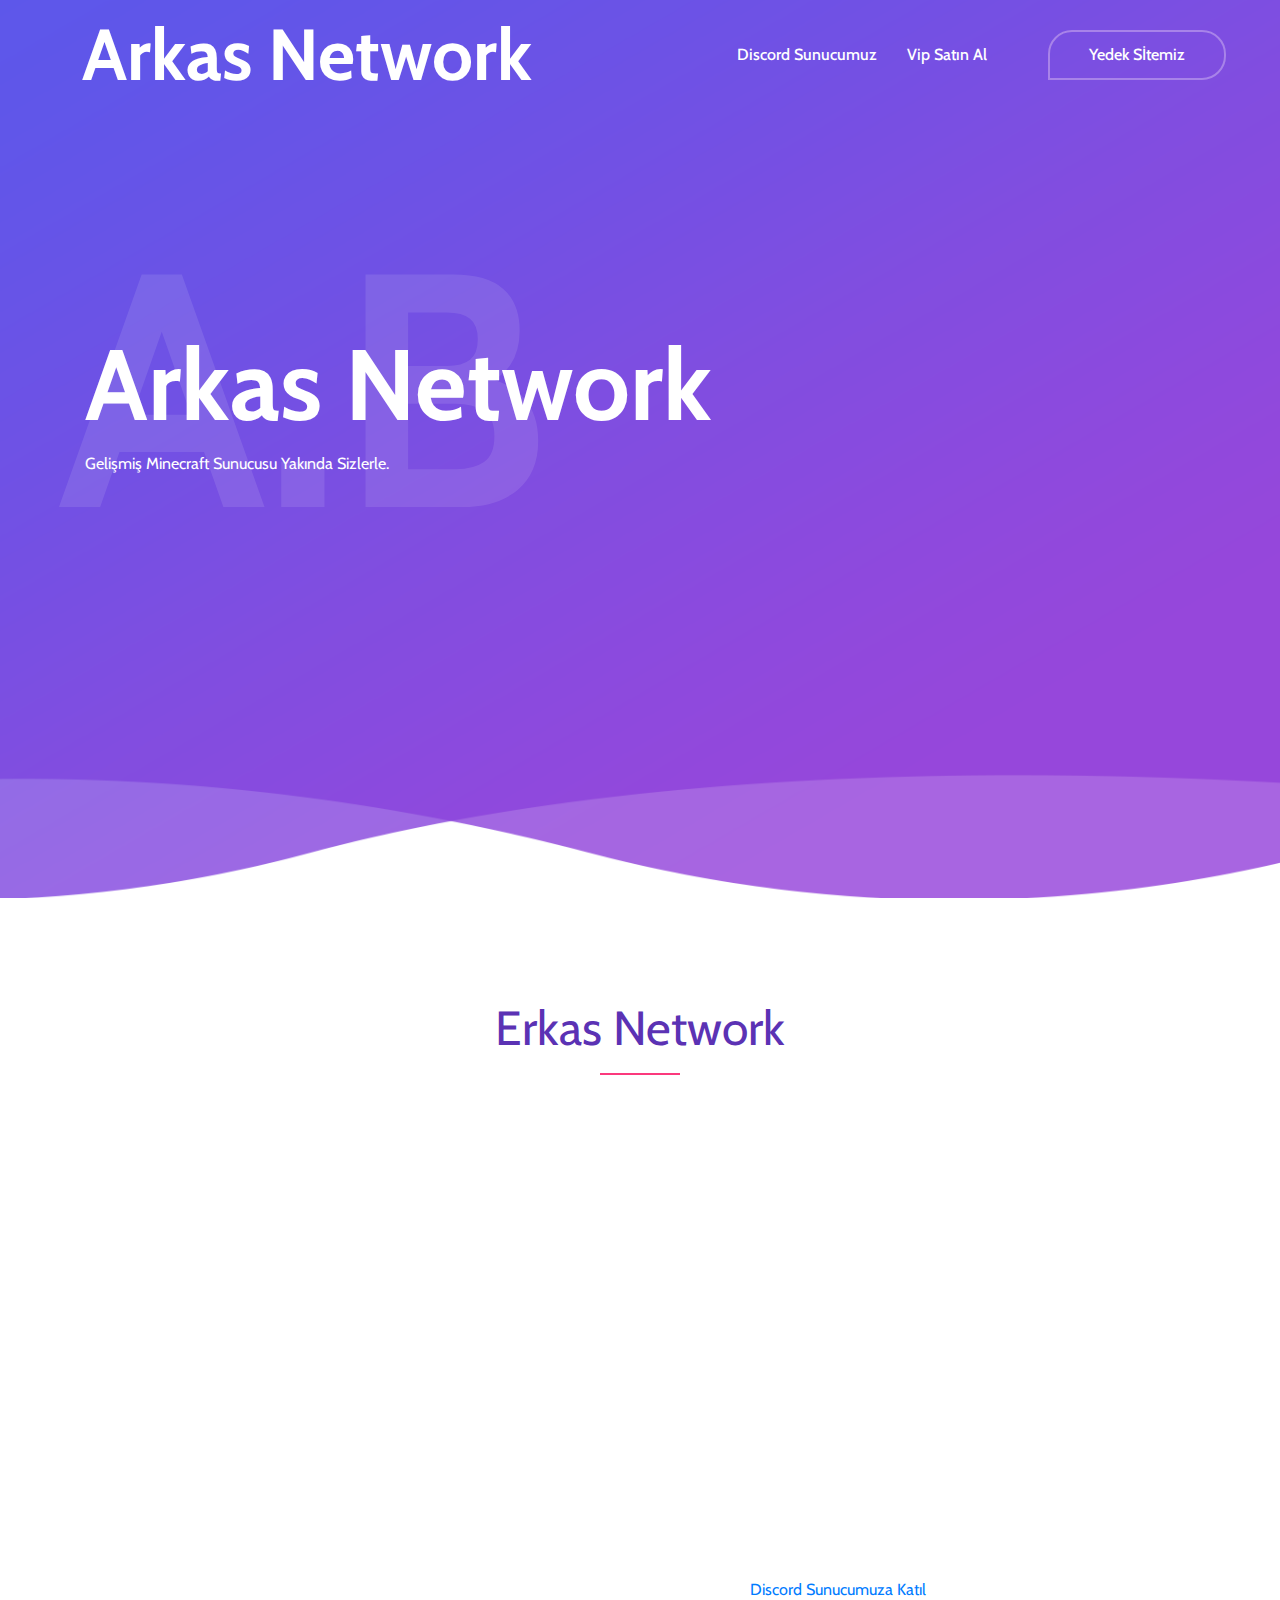
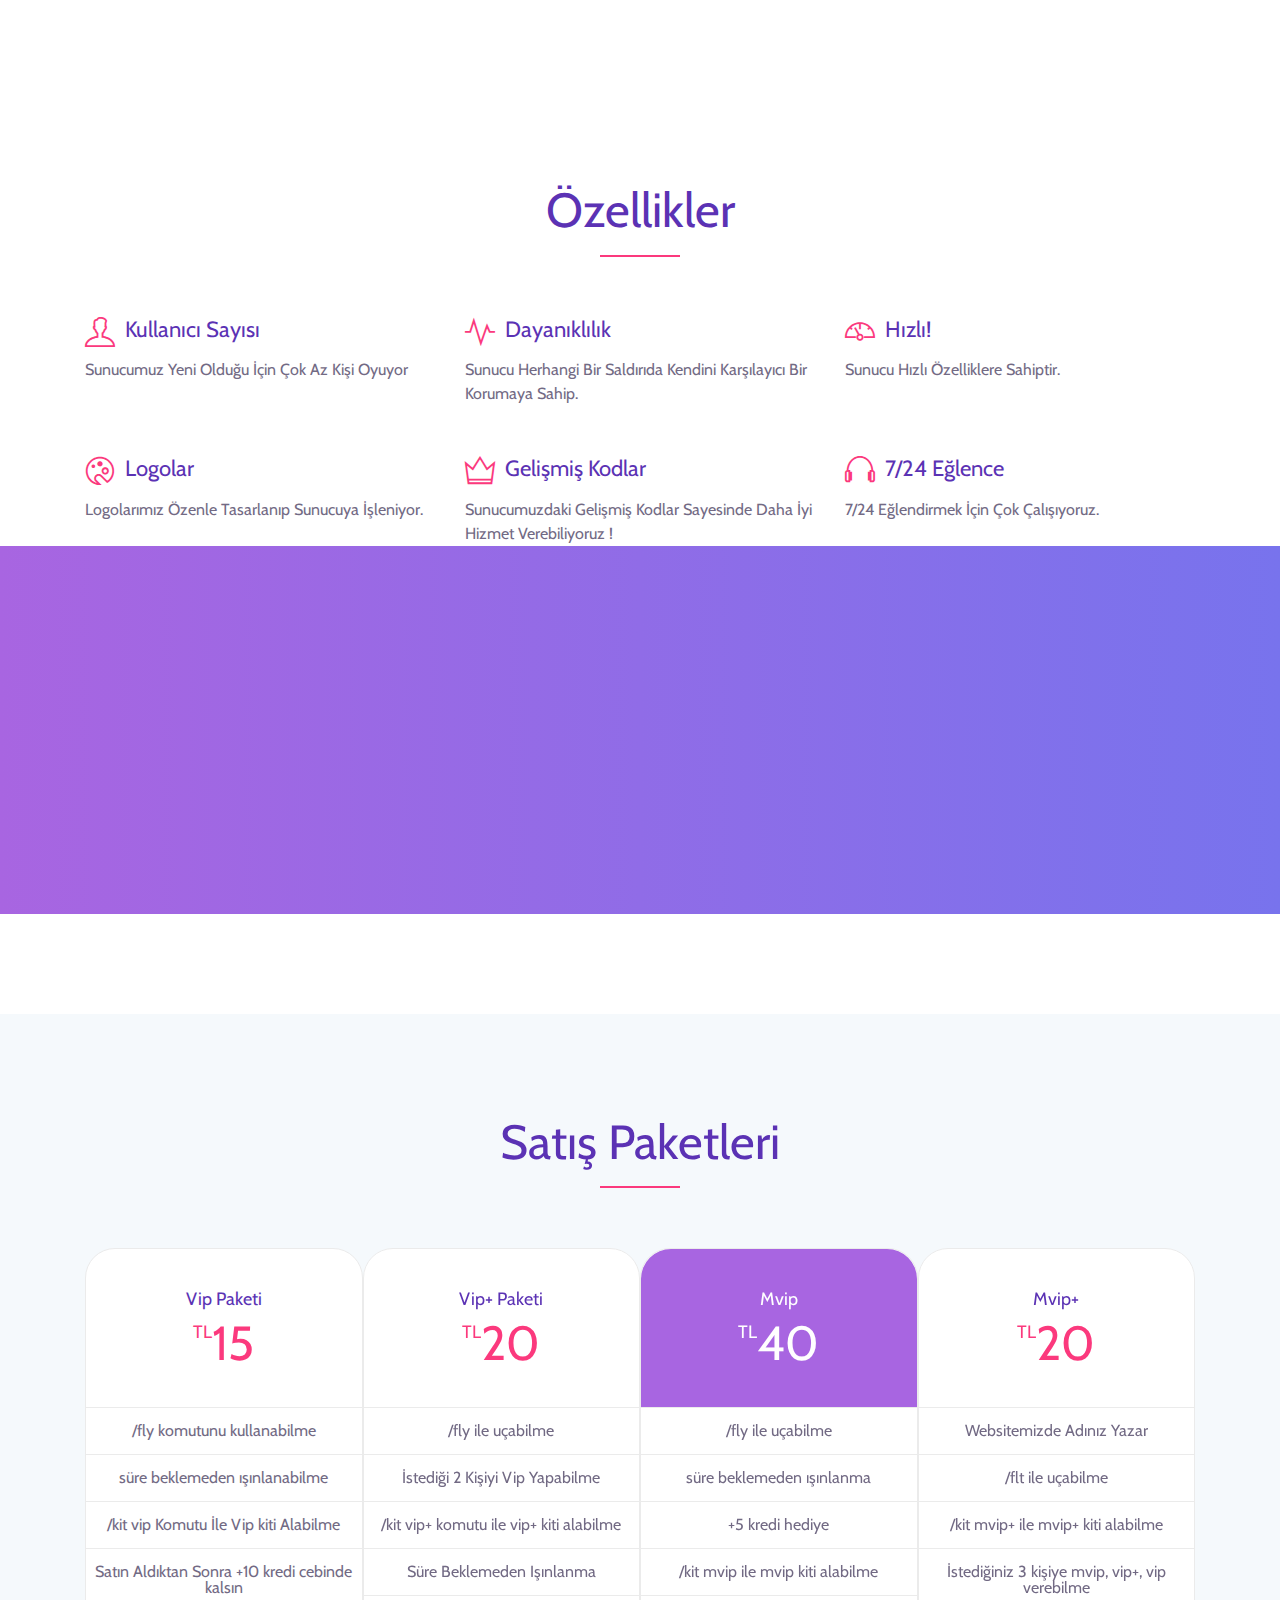
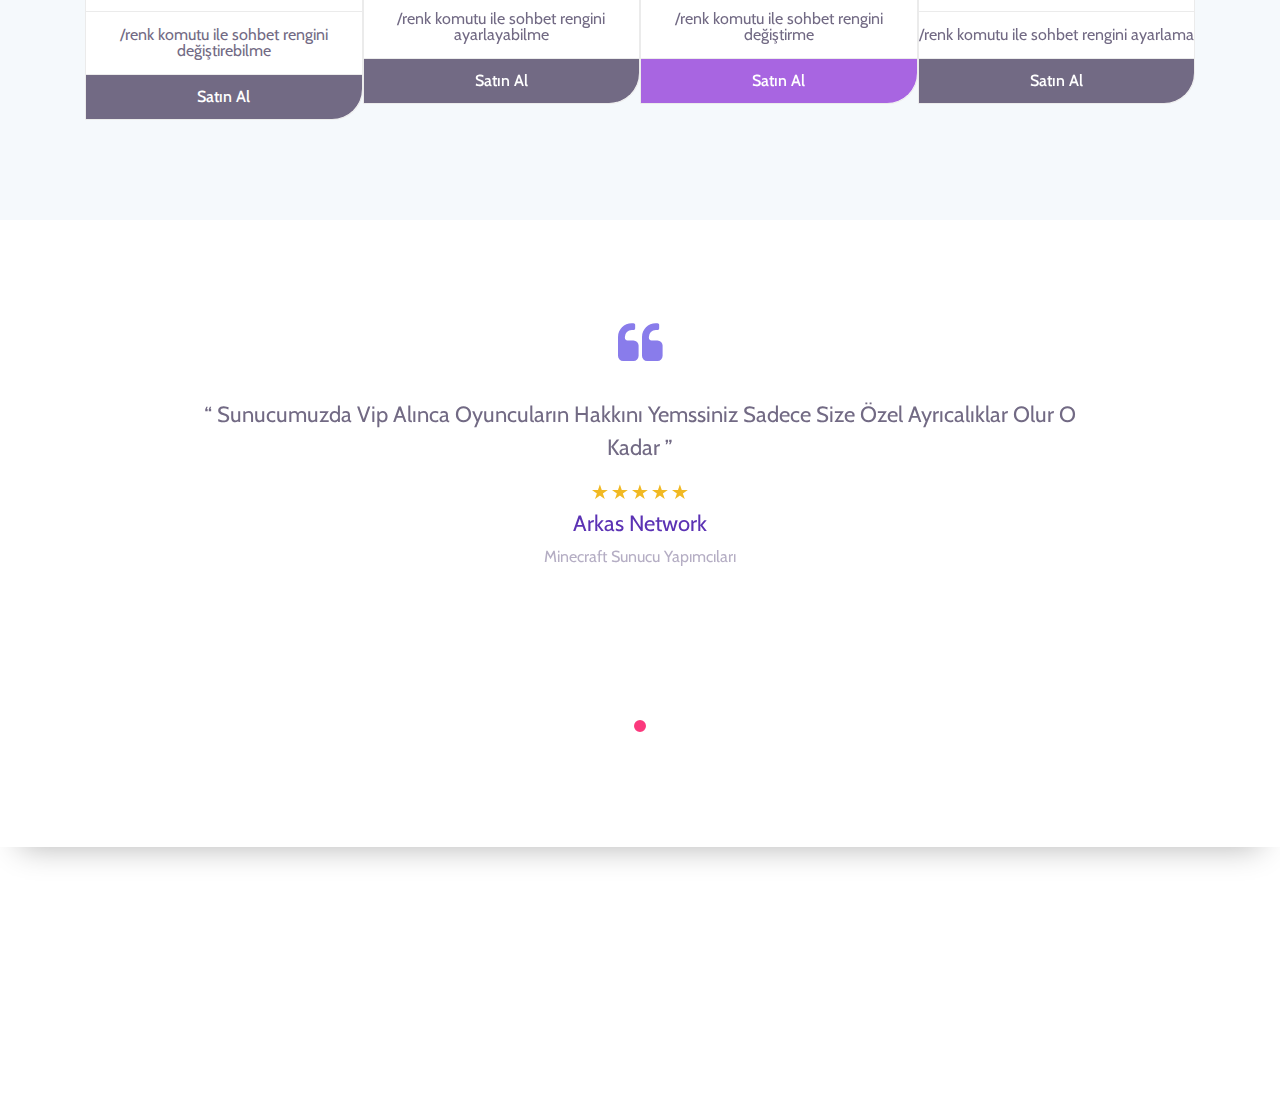
==== commit 45286f3d: "🚒🚅 Checkpoint ./index.html:20955292/892" ====
--- a/index.html
+++ b/index.html
@@ -96,9 +96,9 @@
             <div class="row h-100 align-items-center">
                 <div class="col-12 col-md">
                     <div class="wellcome-heading">
-                        <h2>Alpha Code Satış Sitesi</h2>
+                        <h2>Arkas Network</h2>
                         <h3>A.B</h3>
-                        <p>Gelişmiş Türkçe Sunucu 7/24 Sizlerle.</p>
+                        <p>Gelişmiş Minecraft Sunucusu Yakında Sizlerle.</p>
                     </div>
                 </div>
             </div>
@@ -169,7 +169,7 @@
                         <div class="special_description_content">
                           
                                     <!-- Google Store Btn -->
-<a href="https://www.discordapp.com/" target="_blank">Botu Sunucuya Ekle</a>
+<a href="https://www.discordapp.com/" target="_blank">Discord Sunucumuza Katıl</a>
                                         <i class="fa fa-discord"></i>
                                     
                                 </div>
@@ -269,11 +269,11 @@
                 <div class="col-12 col-md-3 col-lg-3">
                     <div class="single-cool-fact d-flex justify-content-center wow fadeInUp" data-wow-delay="0.7s">
                         <div class="counter-area">
-                            <h3><span class="counter">6</span></h3>
+                            <h3><span class="counter">9</span></h3>
                         </div>
                         <div class="cool-facts-content">
                             <i class="ion-happy-outline"></i>
-                            <p> <br> Sunucu </p>
+                            <p> <br> Yetkili</p>
                         </div>
                     </div>
                 </div>
@@ -281,11 +281,11 @@
                 <div class="col-12 col-md-3 col-lg-3">
                     <div class="single-cool-fact d-flex justify-content-center wow fadeInUp" data-wow-delay="0.7s">
                         <div class="counter-area">
-                            <h3><span class="counter">450</span></h3>
+                            <h3><span class="counter">3</span></h3>
                         </div>
                         <div class="cool-facts-content">
                             <i class="ion-person"></i>
-                            <p> <br>Kullanıcı</p>
+                            <p> <br>Oyuncu</p>
                         </div>
                     </div>
                 </div>
@@ -293,11 +293,11 @@
                 <div class="col-12 col-md-3 col-lg-3">
                     <div class="single-cool-fact d-flex justify-content-center wow fadeInUp" data-wow-delay="0.7s">
                         <div class="counter-area">
-                            <h3><span class="counter"></span></h3>
+                            <h3><span class="counter">0</span></h3>
                         </div>
                         <div class="cool-facts-content">
                             <i class="ion-ios-star-outline"></i>
-                            <p>Sıralama <br></p>
+                            <p> Rekor Çevrimiçi Oyuncu <br></p>
                         </div>
                     </div>
                 </div>
@@ -485,12 +485,7 @@
             <h2>Alpha Code Sunar.</h2>
         </div>
         <!-- social icon-->
-        <div class="footer-social-icon">
-            <a href="https://www.facebook.com/"><i class="fa fa-facebook" aria-hidden="true"></i></a>
-            <a href="https://twitter.com/"><i class="active fa fa-twitter" aria-hidden="true"></i></a>
-            <a href="https://www.instagram.com/"> <i class="fa fa-instagram" aria-hidden="true"></i></a>
-            <a href="https://www.youtube.com/"><i class="fa fa-youtube" aria-hidden="true"></i></a>
-        </div>
+        
         <div class="footer-menu">
             <nav>
                 <ul>
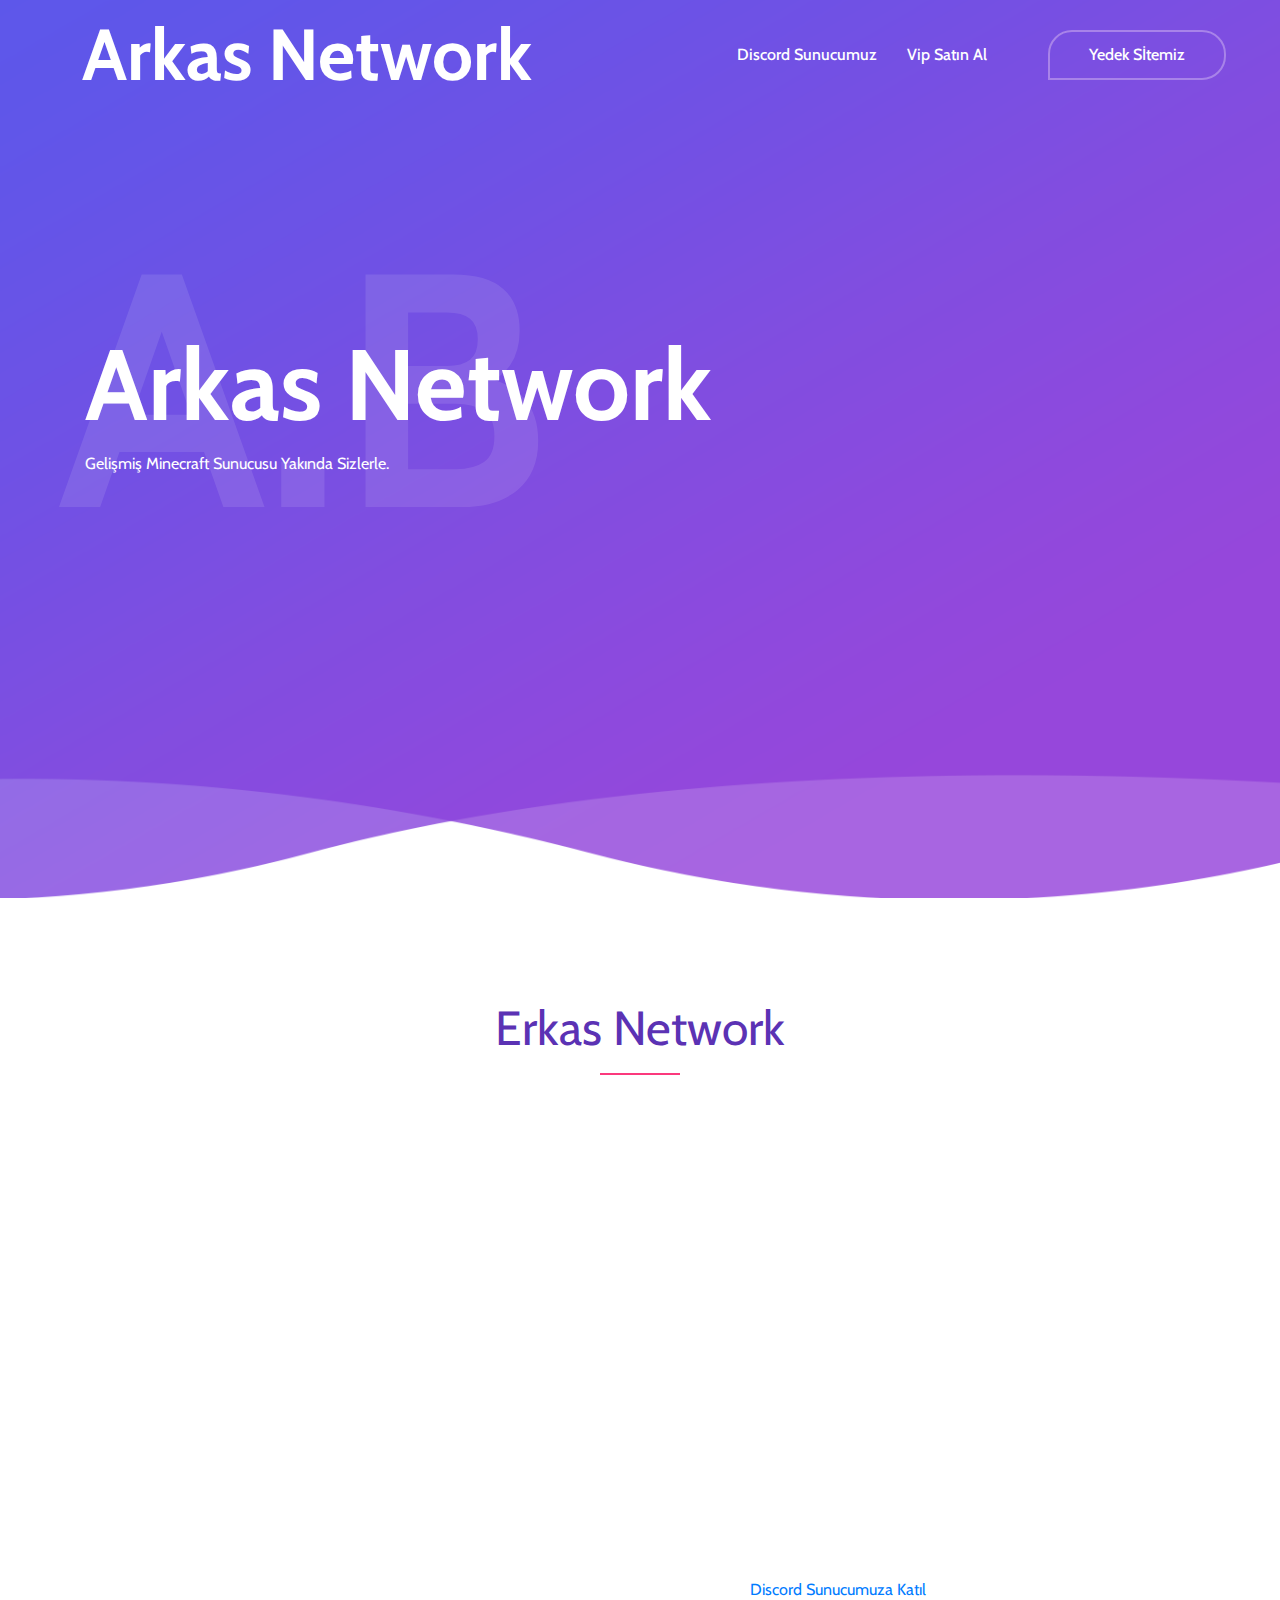
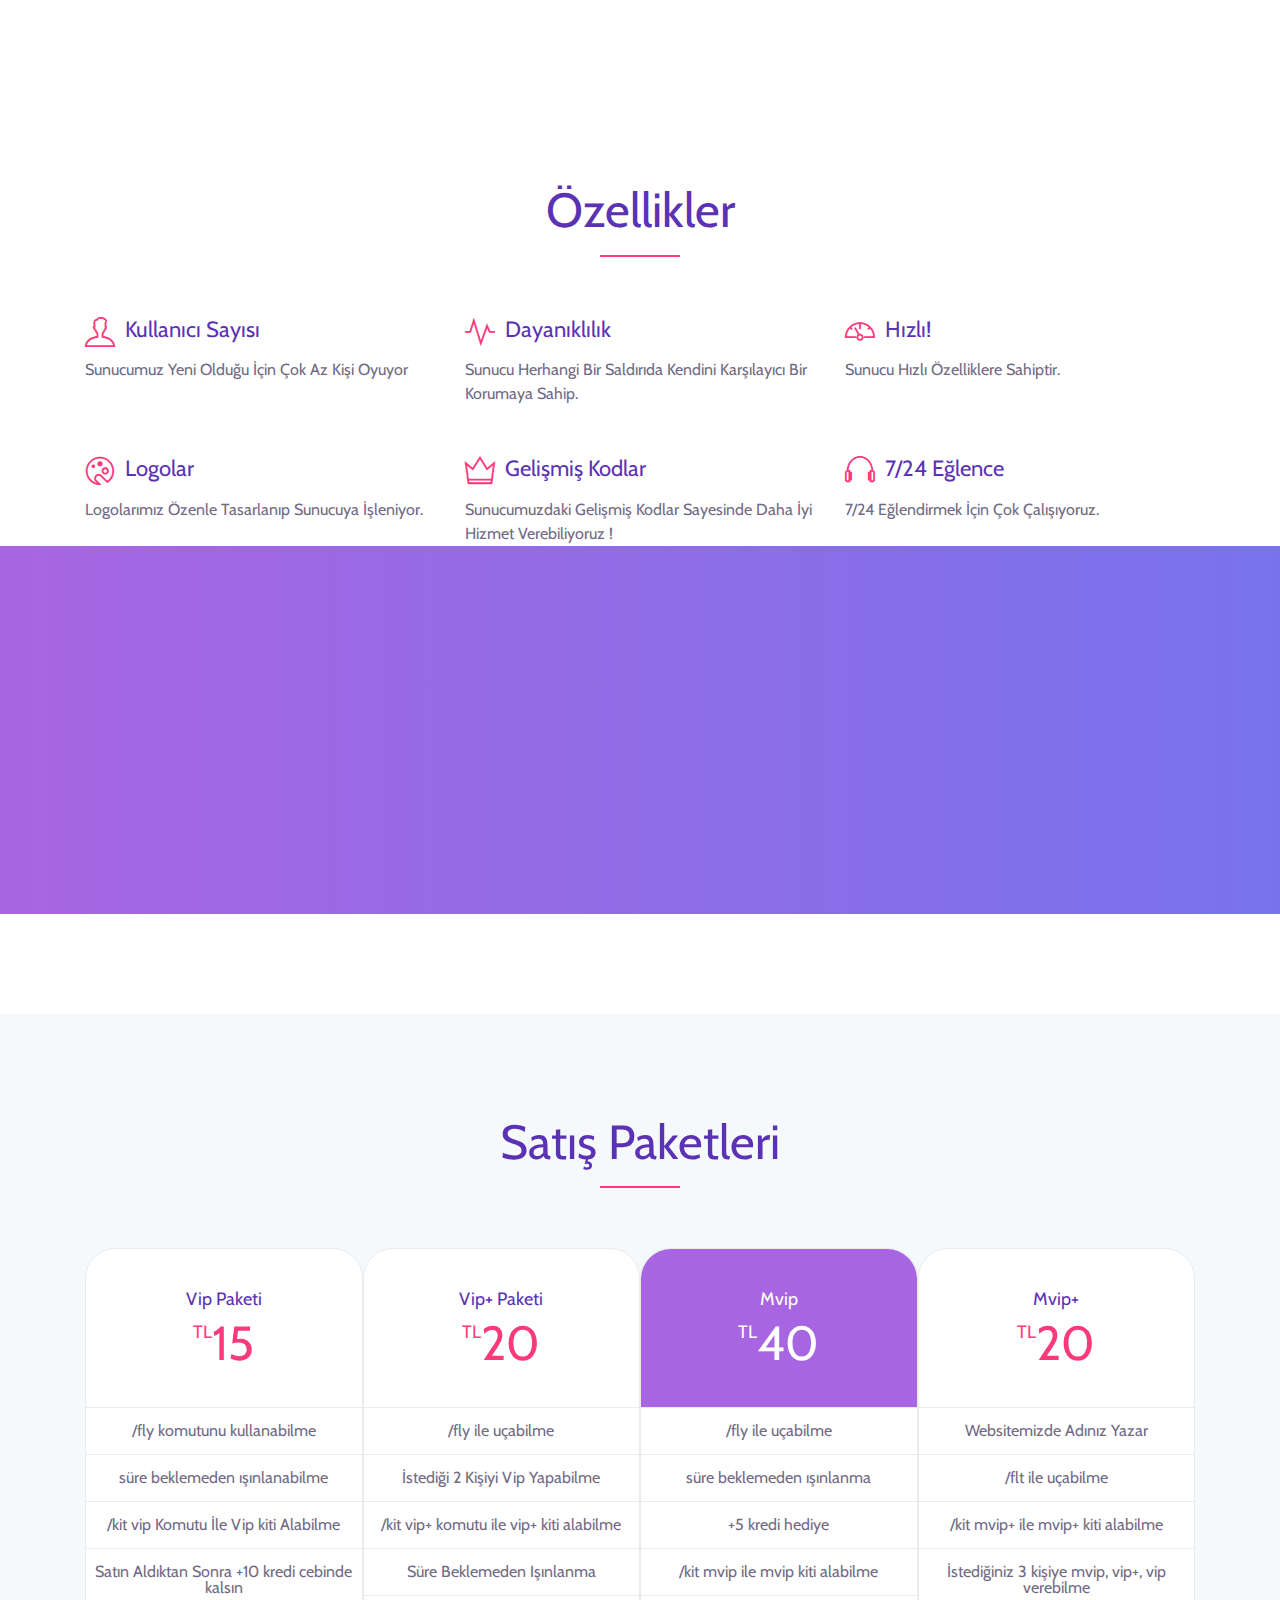
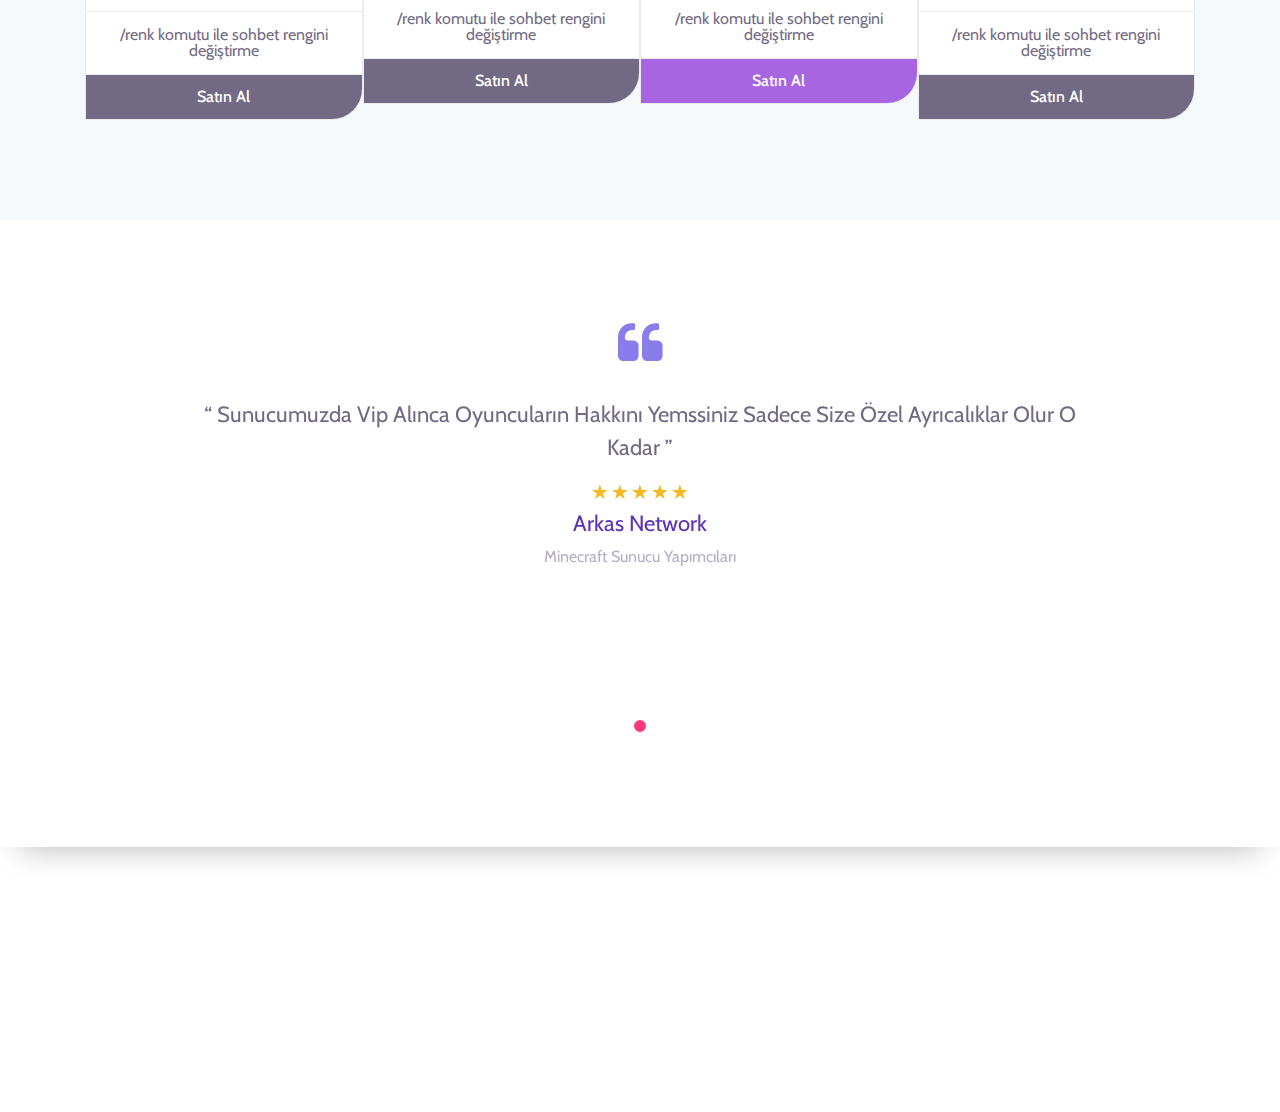
==== commit 9183d59a: "🍓🌹 Checkpoint ./index.html:20955292/363" ====
--- a/index.html
+++ b/index.html
@@ -340,7 +340,7 @@
                             <p>süre beklemeden ışınlanabilme</p>
                             <p>/kit vip Komutu İle Vip kiti Alabilme</p>
                             <p>Satın Aldıktan Sonra +10 kredi cebinde kalsın</p>
-                            <p>/renk komutu ile sohbet rengini değiştirebilme</p>
+                            <p>/renk komutu ile sohbet rengini değiştirme</p>
                         </div>
                         <!-- Plan Button  -->
                         <div class="plan-button">
@@ -365,7 +365,7 @@
                             <p>İstediği 2 Kişiyi Vip Yapabilme</p>
                             <p>/kit vip+ komutu ile vip+ kiti alabilme</p>
                             <p>Süre Beklemeden Işınlanma</p>
-                            <p>/renk komutu ile sohbet rengini ayarlayabilme</p>
+                            <p>/renk komutu ile sohbet rengini değiştirme</p>
                         </div>
                         <!-- Plan Button  -->
                         <div class="plan-button">
@@ -413,7 +413,7 @@
                             <p>/flt ile uçabilme</p>
                             <p>/kit mvip+ ile mvip+ kiti alabilme</p>
                             <p>İstediğiniz 3 kişiye mvip, vip+, vip verebilme</p>
-                            <p>/renk komutu ile sohbet rengini ayarlama </p>
+                            <p>/renk komutu ile sohbet rengini değiştirme</p>
                         </div>
                         <!-- Plan Button  -->
                         <div class="plan-button">
@@ -482,7 +482,7 @@
     <footer class="footer-social-icon text-center section_padding_70 clearfix">
         <!-- footer logo -->
         <div class="footer-text">
-            <h2>Alpha Code Sunar.</h2>
+            <h2>Arkas Network </h2>
         </div>
         <!-- social icon-->
         
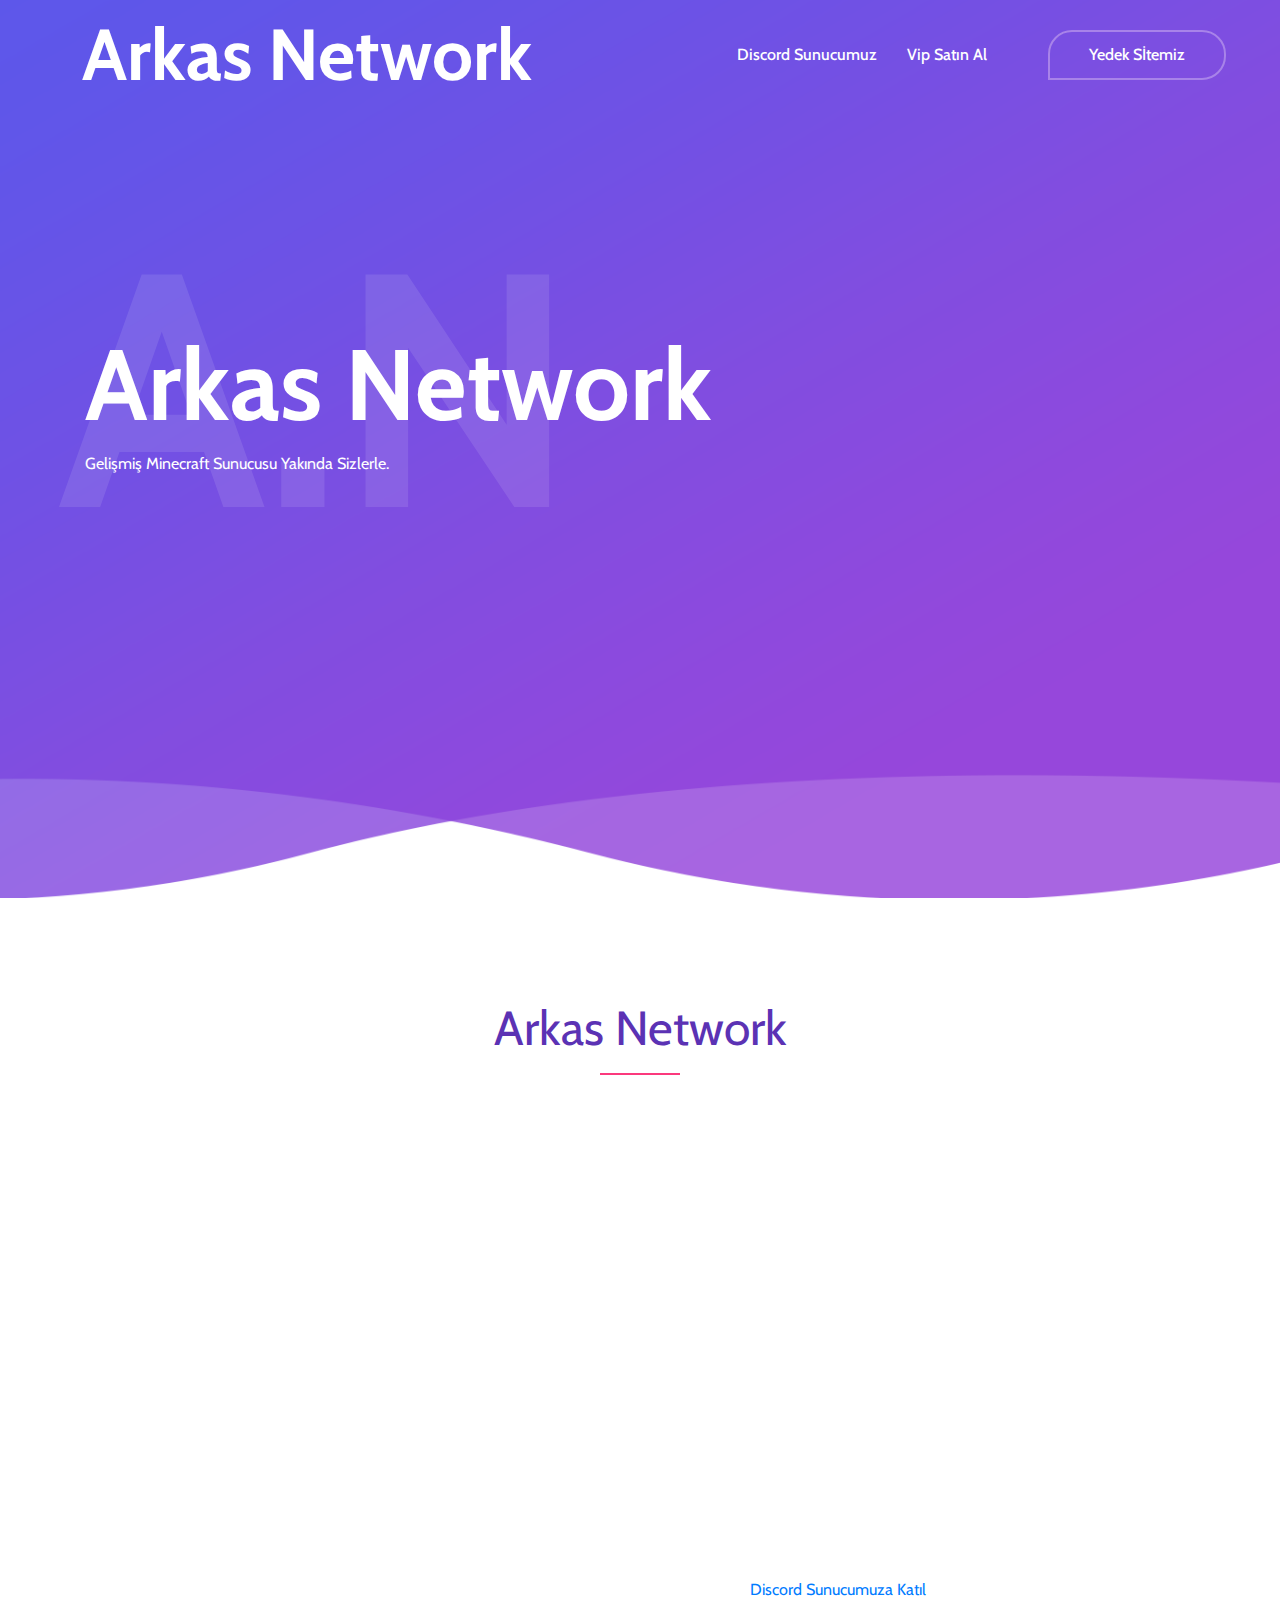
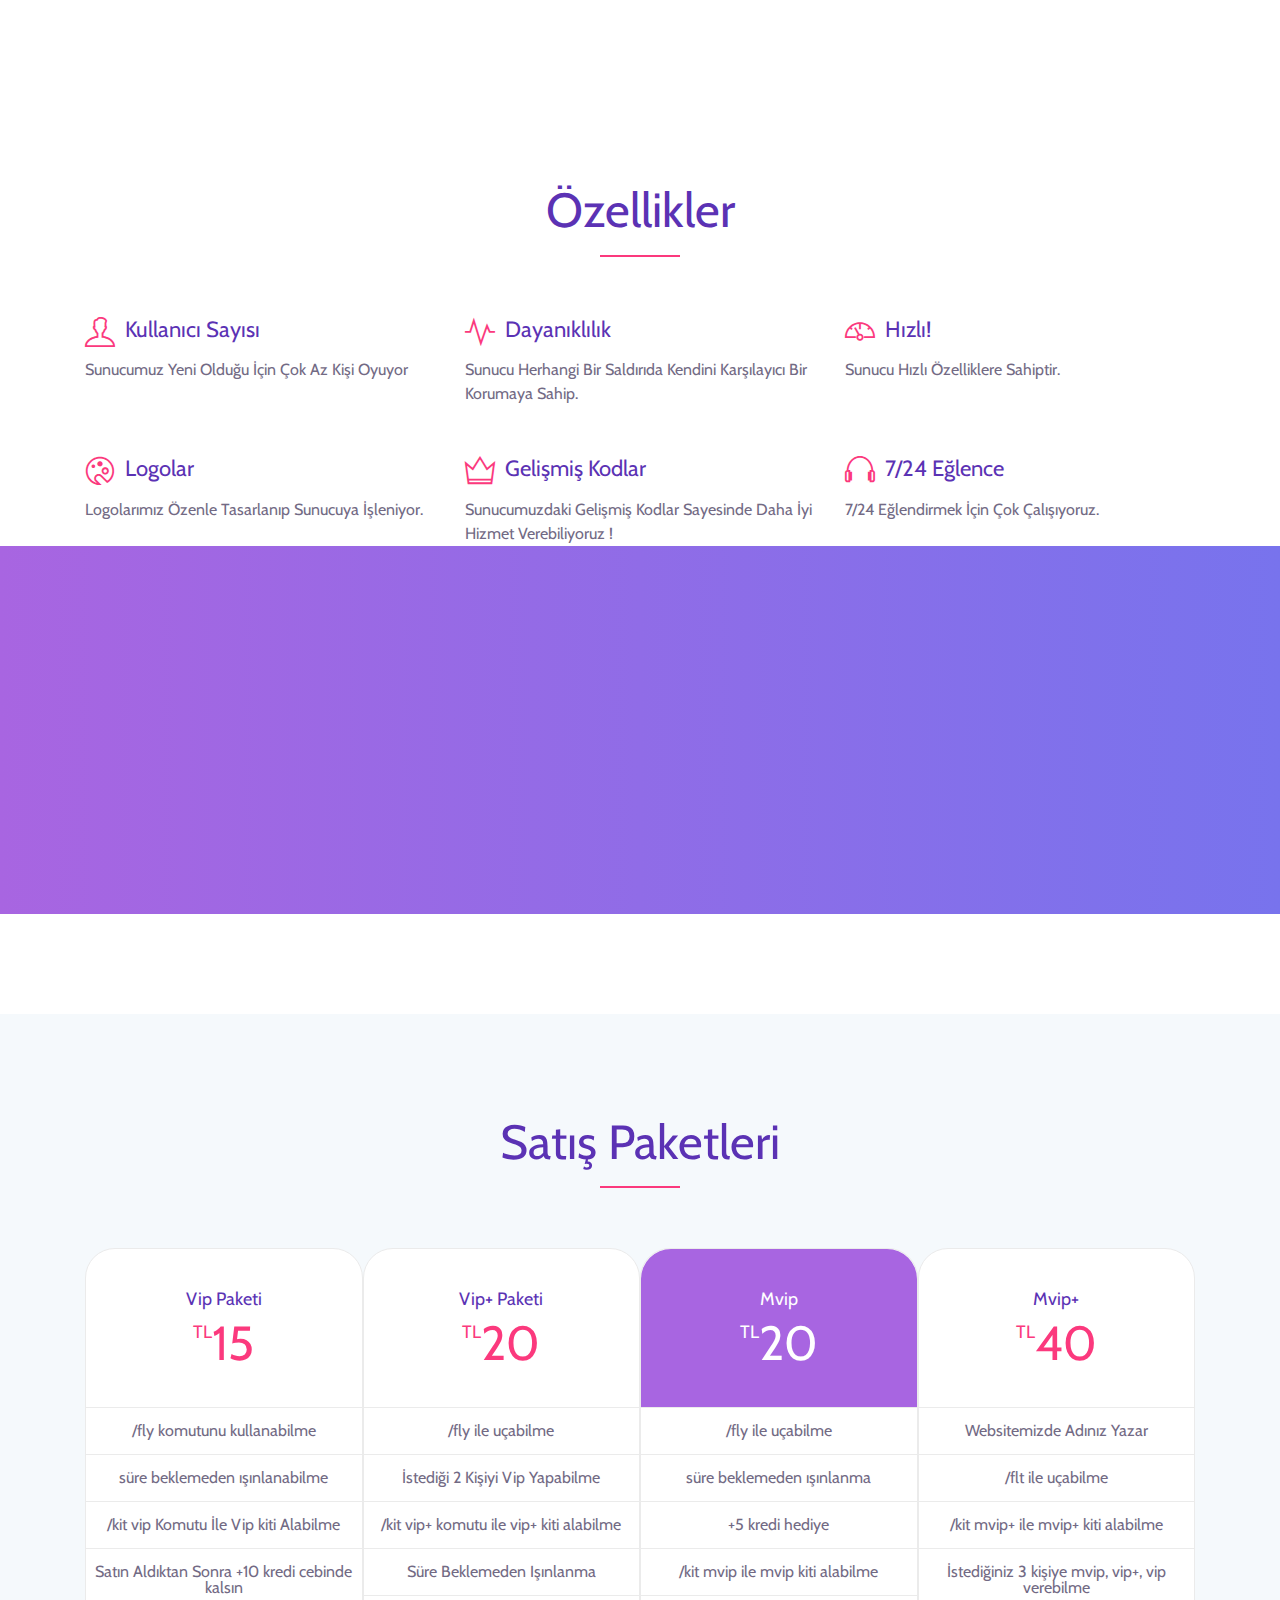
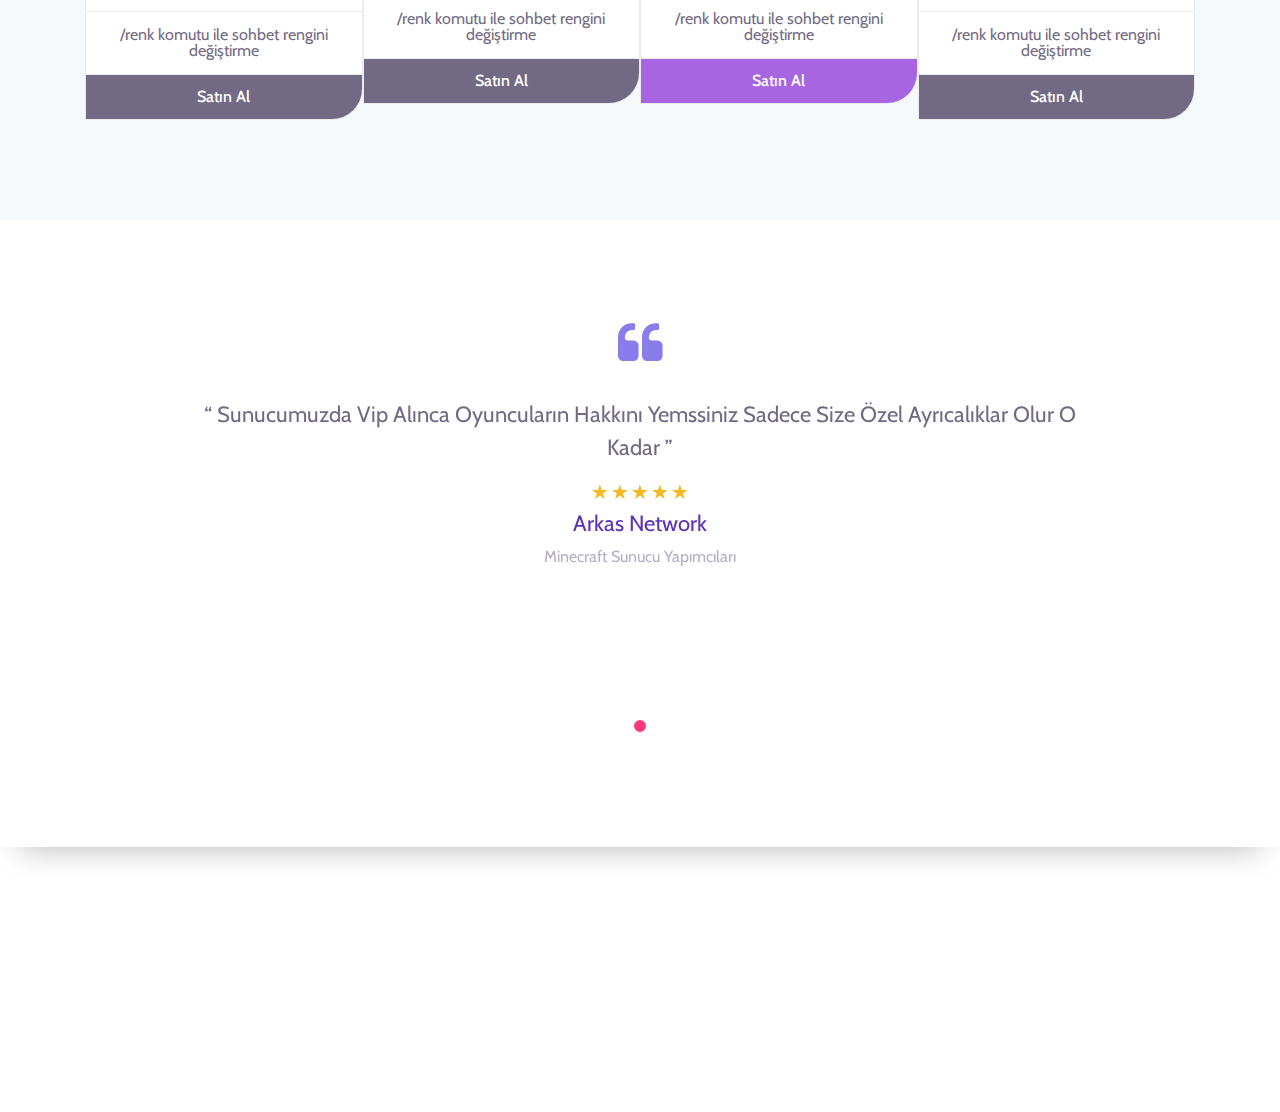
==== commit 3238a7f6: "🏝📚 Checkpoint ./index.html:20955292/208" ====
--- a/index.html
+++ b/index.html
@@ -97,7 +97,7 @@
                 <div class="col-12 col-md">
                     <div class="wellcome-heading">
                         <h2>Arkas Network</h2>
-                        <h3>A.B</h3>
+                        <h3>A.N</h3>
                         <p>Gelişmiş Minecraft Sunucusu Yakında Sizlerle.</p>
                     </div>
                 </div>
@@ -117,7 +117,7 @@
                 <div class="col-12">
                     <!-- Section Heading Area -->
                     <div class="section-heading text-center">
-                        <h2>Erkas Network</h2>
+                        <h2>Arkas Network</h2>
                         <div class="line-shape"></div>
                     </div>
                 </div>
@@ -169,13 +169,13 @@
                         <div class="special_description_content">
                           
                                     <!-- Google Store Btn -->
-<a href="https://www.discordapp.com/" target="_blank">Discord Sunucumuza Katıl</a>
+<a href="https://discord.gg/djnf8KR" target="_blank">Discord Sunucumuza Katıl</a>
                                         <i class="fa fa-discord"></i>
                                     
                                 </div>
                                 <div class="app-download-btn wow fadeInDown" data-wow-delay="0.4s">
                                     <!-- Apple Store Btn -->
-<a href="https://discordbots.org/" target="_blank">Bota Oy Ver</a>
+<a href="https://discord.gg/djnf8KR" target="_blank">Katıl</a>
                                         <i class="fa fa-discord"></i>
                                     
                                 </div>
@@ -381,7 +381,7 @@
                             <h5>Mvip</h5>
                             <div class="ca-price d-flex justify-content-center">
                                 <span>TL</span>
-                                <h4>40</h4>
+                                <h4>20</h4>
                             </div>
                         </div>
                         <div class="package-description">
@@ -405,7 +405,7 @@
                             <h5>Mvip+</h5>
                             <div class="ca-price d-flex justify-content-center">
                                 <span>TL</span>
-                                <h4>20</h4>
+                                <h4>40</h4>
                             </div>
                         </div>
                         <div class="package-description">
@@ -482,7 +482,7 @@
     <footer class="footer-social-icon text-center section_padding_70 clearfix">
         <!-- footer logo -->
         <div class="footer-text">
-            <h2>Arkas Network </h2>
+            <h2>Arkas Network Sunar</h2>
         </div>
         <!-- social icon-->
         
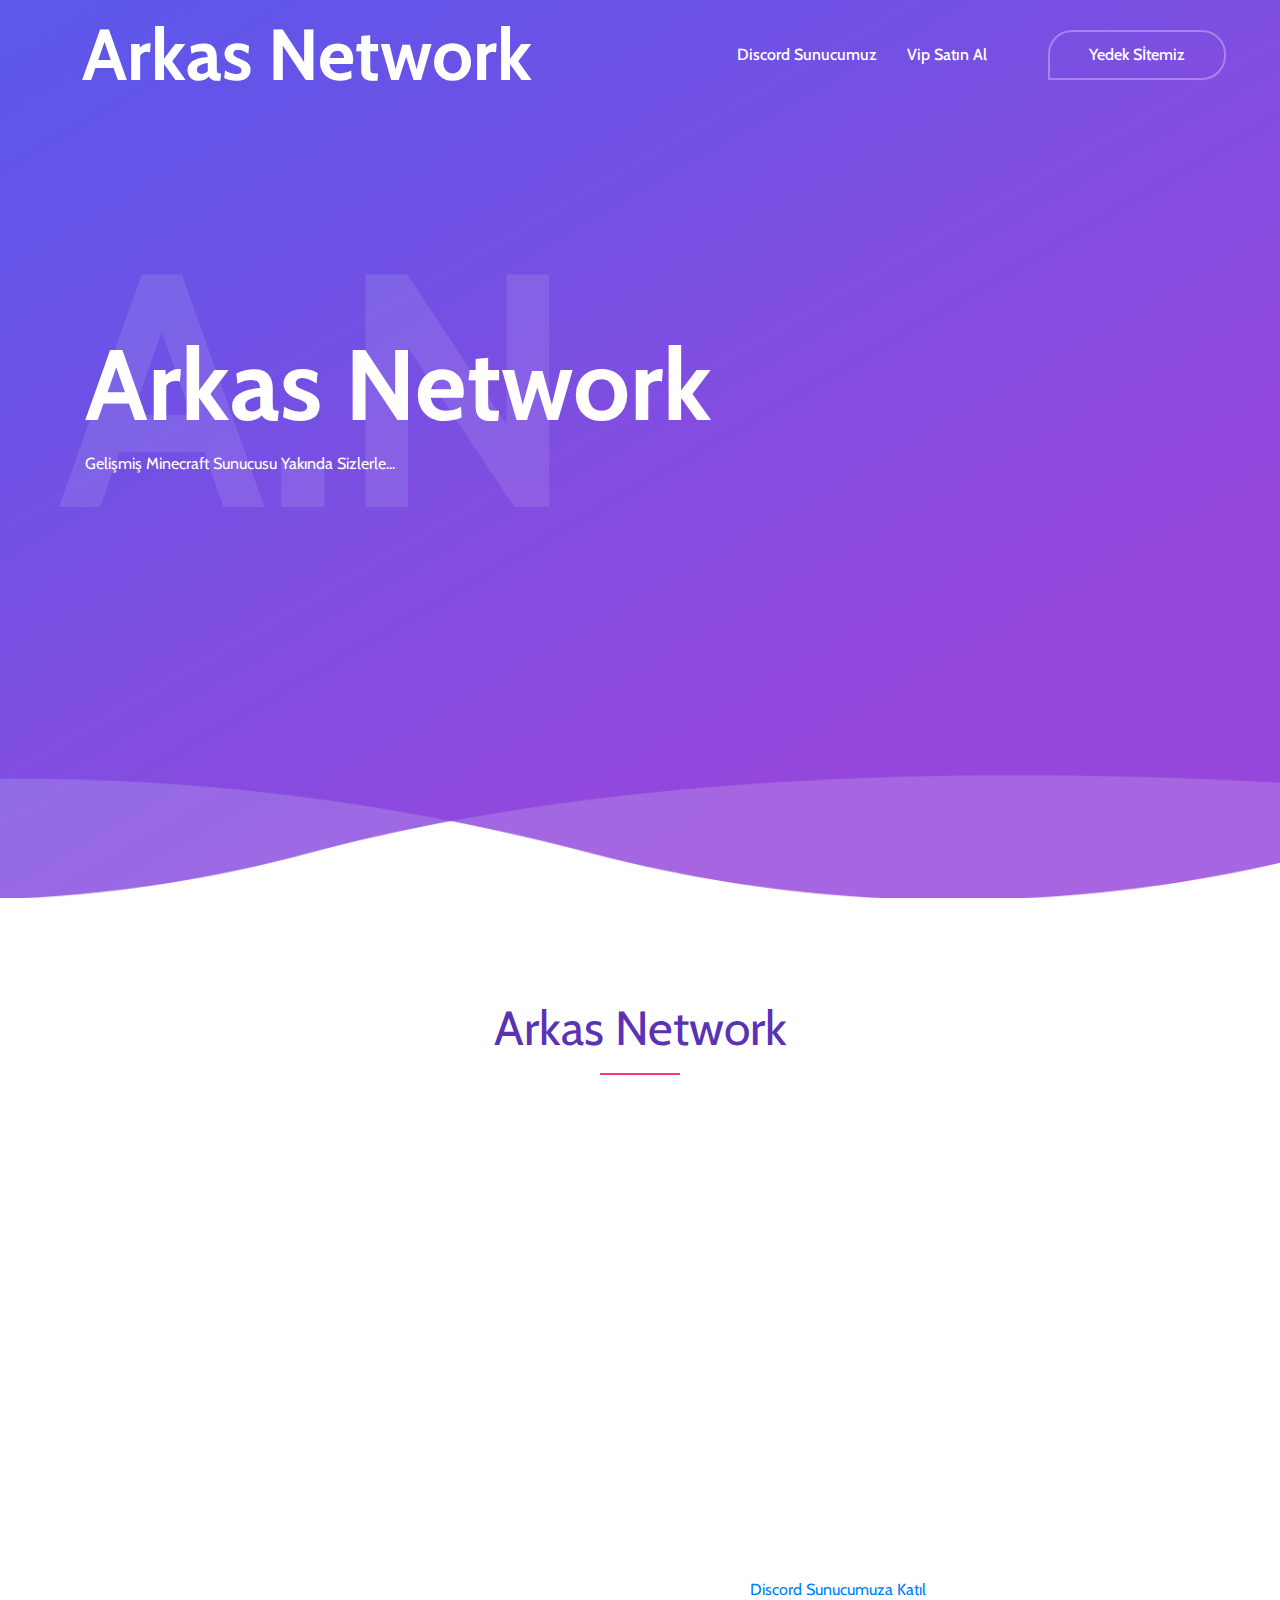
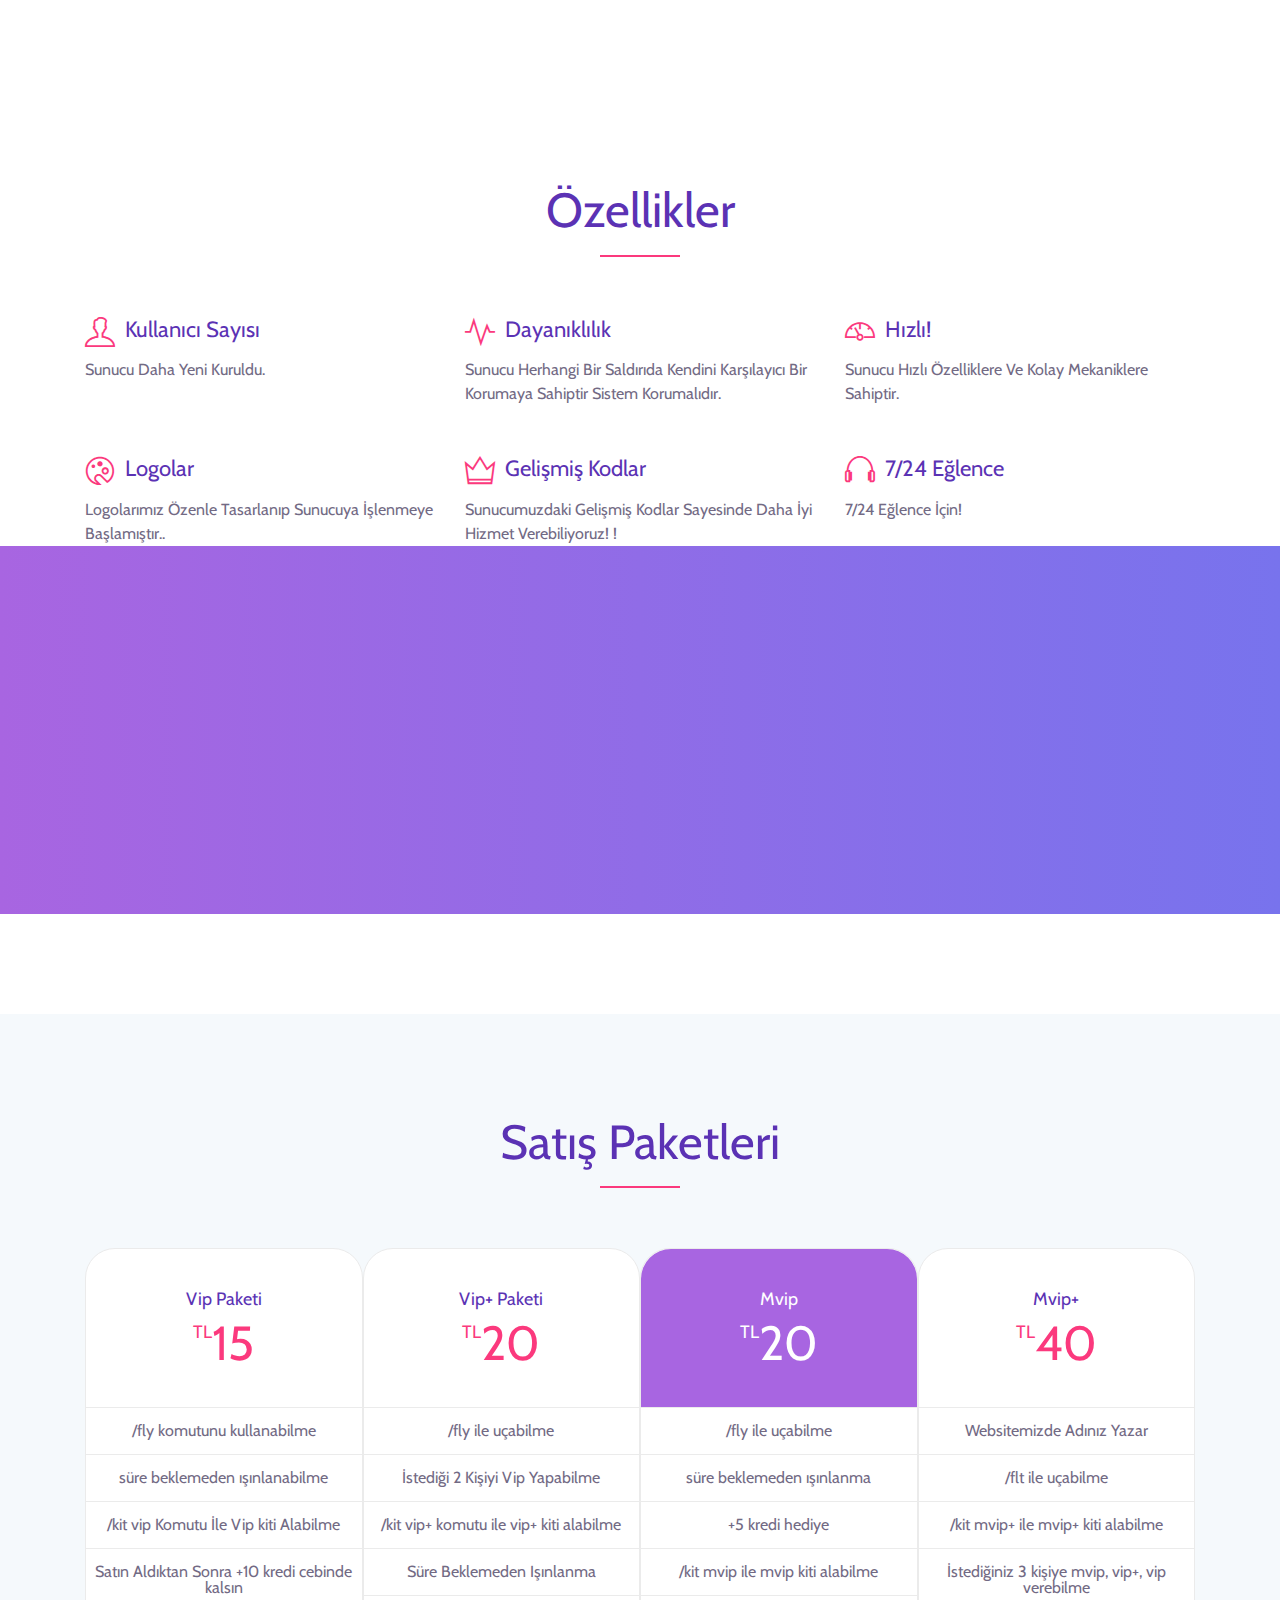
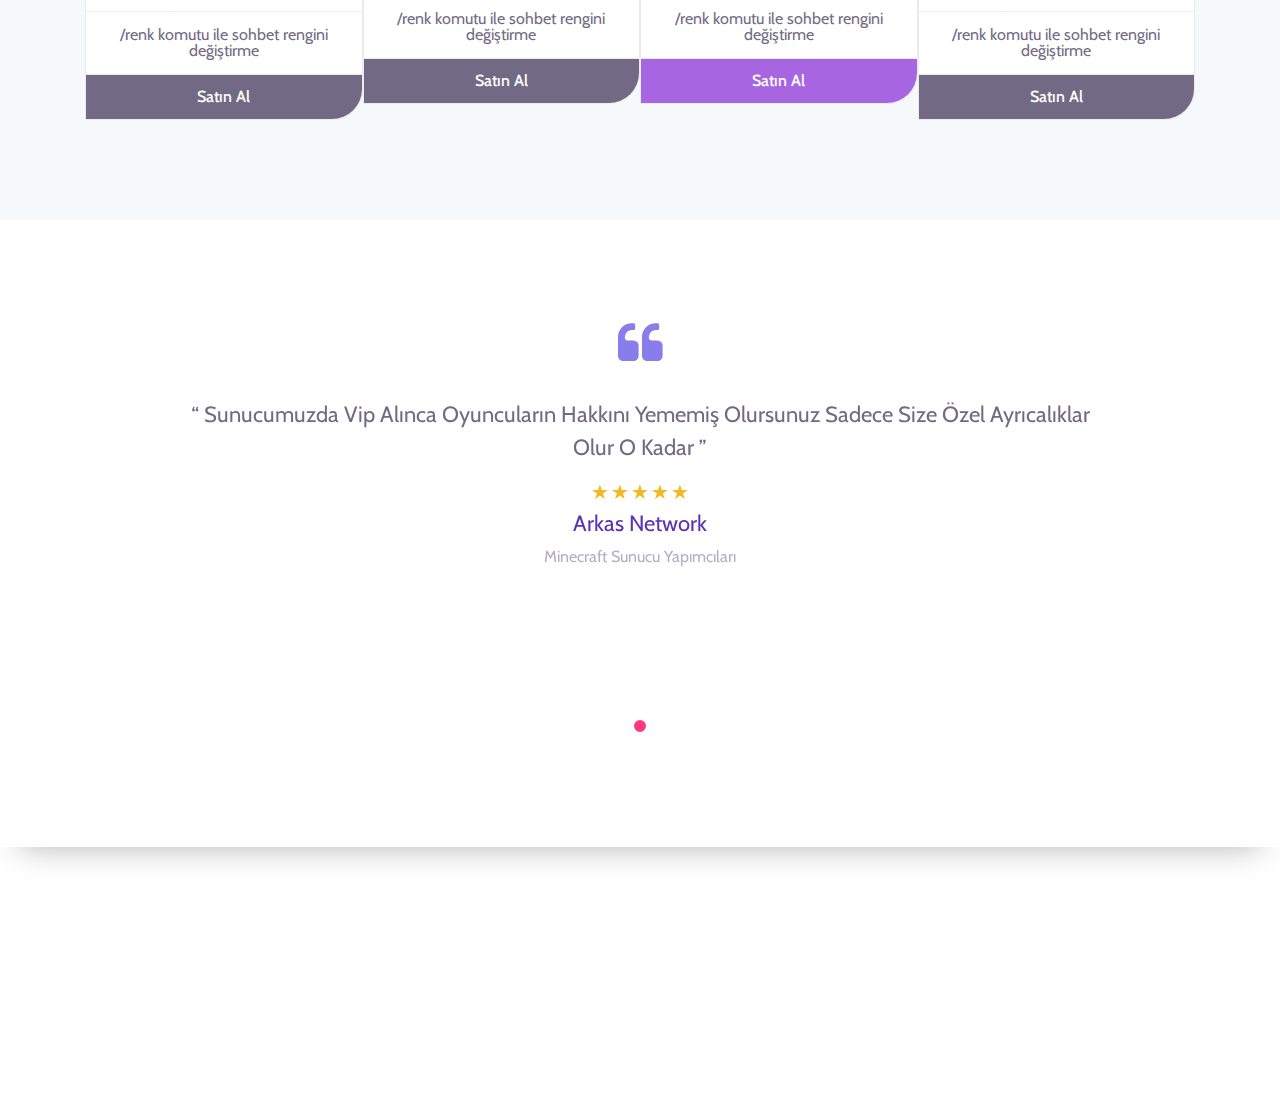
==== commit 4ea21b3d: "🏇🏫 Checkpoint ./index.html:21934459/357" ====
--- a/index.html
+++ b/index.html
@@ -98,7 +98,7 @@
                     <div class="wellcome-heading">
                         <h2>Arkas Network</h2>
                         <h3>A.N</h3>
-                        <p>Gelişmiş Minecraft Sunucusu Yakında Sizlerle.</p>
+                        <p>Gelişmiş Minecraft Sunucusu Yakında Sizlerle...</p>
                     </div>
                 </div>
             </div>
@@ -207,7 +207,7 @@
                     <div class="single-feature">
                         <i class="ti-user" aria-hidden="true"></i>
                         <h5>Kullanıcı Sayısı</h5>
-                        <p>Sunucumuz Yeni Olduğu İçin Çok Az Kişi Oyuyor </p>
+                        <p>Sunucu Daha Yeni Kuruldu.</p>
                     </div>
                 </div>
                 <!-- Single Feature Start -->
@@ -215,7 +215,7 @@
                     <div class="single-feature">
                         <i class="ti-pulse" aria-hidden="true"></i>
                         <h5>Dayanıklılık</h5>
-                        <p>Sunucu Herhangi Bir Saldırıda Kendini Karşılayıcı Bir Korumaya Sahip.</p>
+                        <p>Sunucu Herhangi Bir Saldırıda Kendini Karşılayıcı Bir Korumaya Sahiptir Sistem Korumalıdır.</p>
                     </div>
                 </div>
                 <!-- Single Feature Start -->
@@ -223,7 +223,7 @@
                     <div class="single-feature">
                         <i class="ti-dashboard" aria-hidden="true"></i>
                         <h5>Hızlı!</h5>
-                        <p>Sunucu Hızlı Özelliklere Sahiptir.</p>
+                        <p>Sunucu Hızlı Özelliklere Ve Kolay Mekaniklere Sahiptir.</p>
                     </div>
                 </div>
                 <!-- Single Feature Start -->
@@ -231,7 +231,7 @@
                     <div class="single-feature">
                         <i class="ti-palette" aria-hidden="true"></i>
                         <h5>Logolar</h5>
-                        <p>Logolarımız Özenle Tasarlanıp Sunucuya İşleniyor.</p>
+                        <p>Logolarımız Özenle Tasarlanıp Sunucuya İşlenmeye Başlamıştır..</p>
                     </div>
                 </div>
                 <!-- Single Feature Start -->
@@ -239,7 +239,7 @@
                     <div class="single-feature">
                         <i class="ti-crown" aria-hidden="true"></i>
                         <h5>Gelişmiş Kodlar</h5>
-                        <p>Sunucumuzdaki Gelişmiş Kodlar Sayesinde Daha İyi Hizmet Verebiliyoruz !</p>
+                        <p>Sunucumuzdaki Gelişmiş Kodlar Sayesinde Daha İyi Hizmet Verebiliyoruz! !</p>
                     </div>
                 </div>
                 <!-- Single Feature Start -->
@@ -247,7 +247,7 @@
                     <div class="single-feature">
                         <i class="ti-headphone" aria-hidden="true"></i>
                         <h5>7/24 Eğlence</h5>
-                        <p>7/24 Eğlendirmek İçin Çok Çalışıyoruz.</p>
+                        <p>7/24 Eğlence İçin! </p>
                     </div>
                 </div>
             </div>
@@ -439,7 +439,8 @@
                                 <i class="fa fa-quote-left" aria-hidden="true"></i>
                             </div>
                             <div class="client-description text-center">
-                                <p>“ Sunucumuzda Vip Alınca Oyuncuların Hakkını Yemssiniz Sadece Size Özel Ayrıcalıklar Olur O Kadar ”</p>
+                                <p>“ Sunucumuzda Vip Alınca Oyuncuların Hakkını Yememiş Olursunuz
+                                      Sadece Size Özel Ayrıcalıklar Olur O Kadar ”</p>
                             </div>
                             <div class="star-icon text-center">
                                 <i class="ion-ios-star"></i>
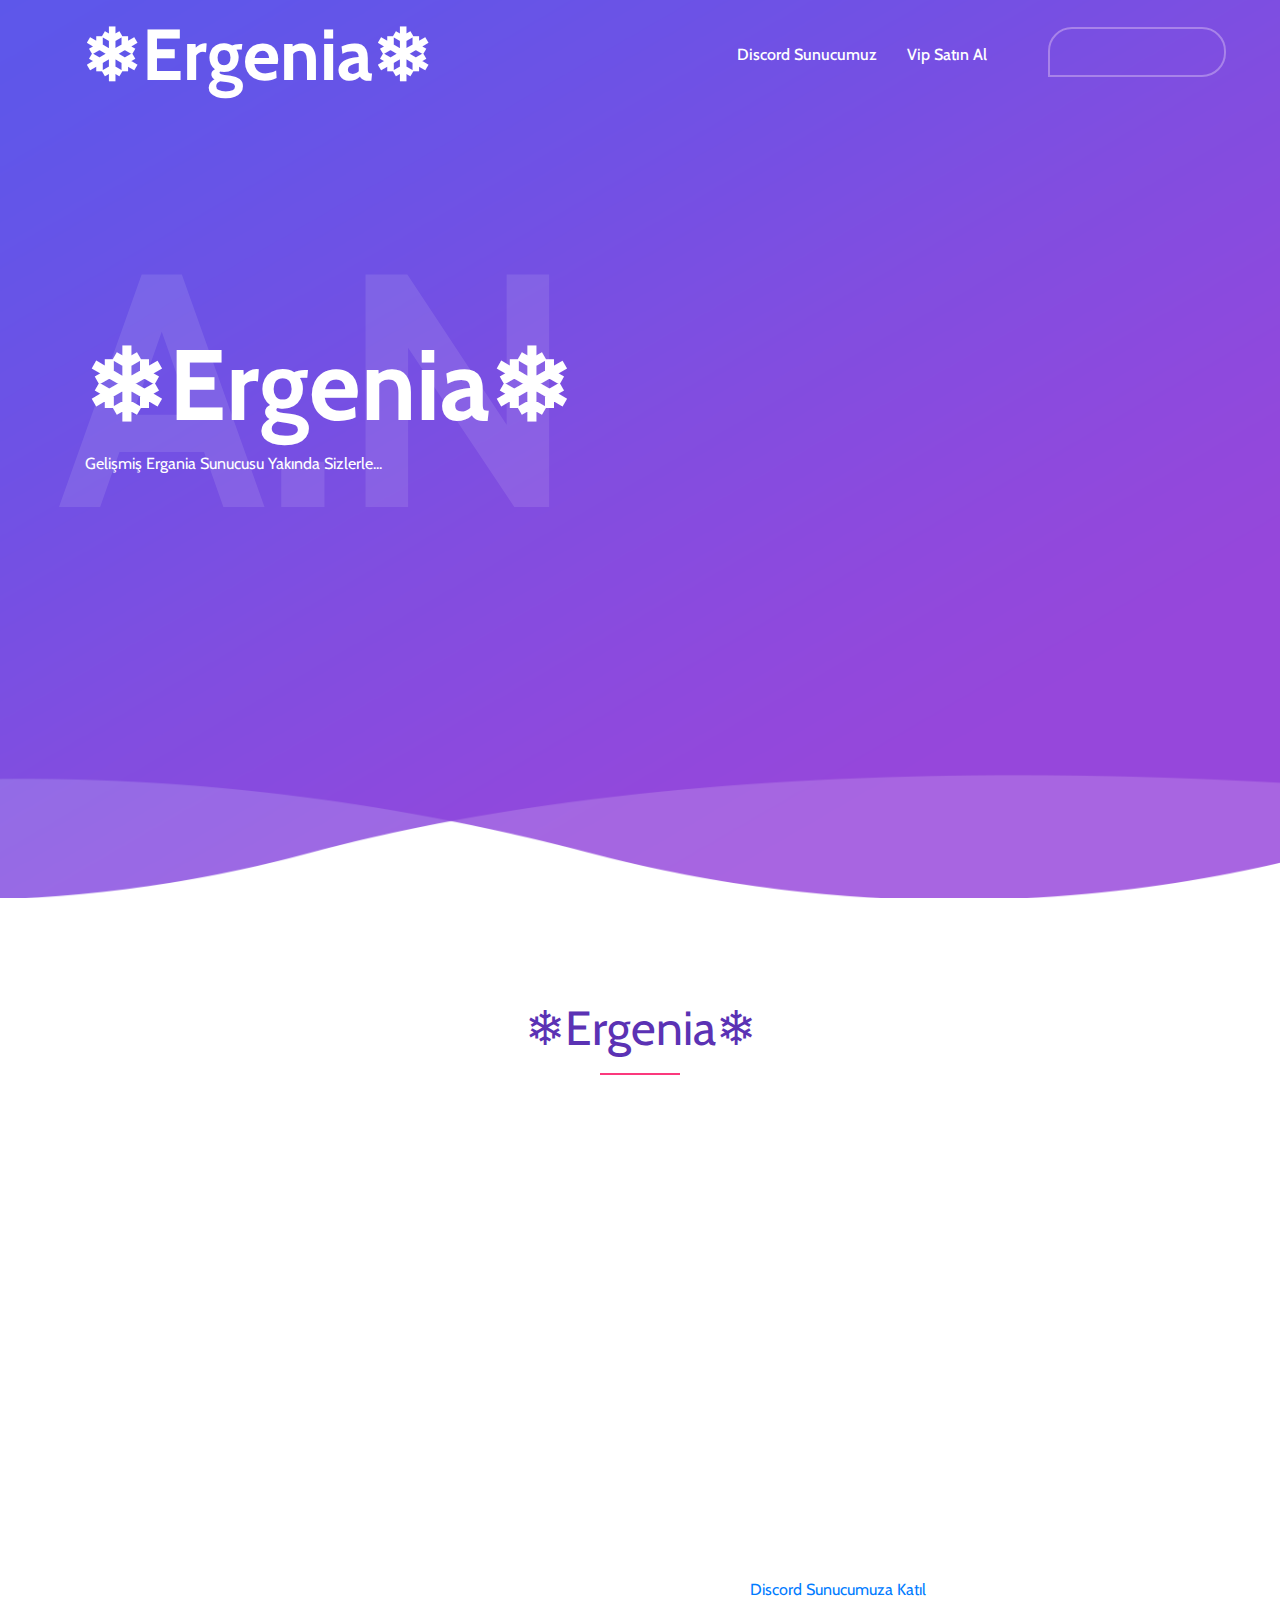
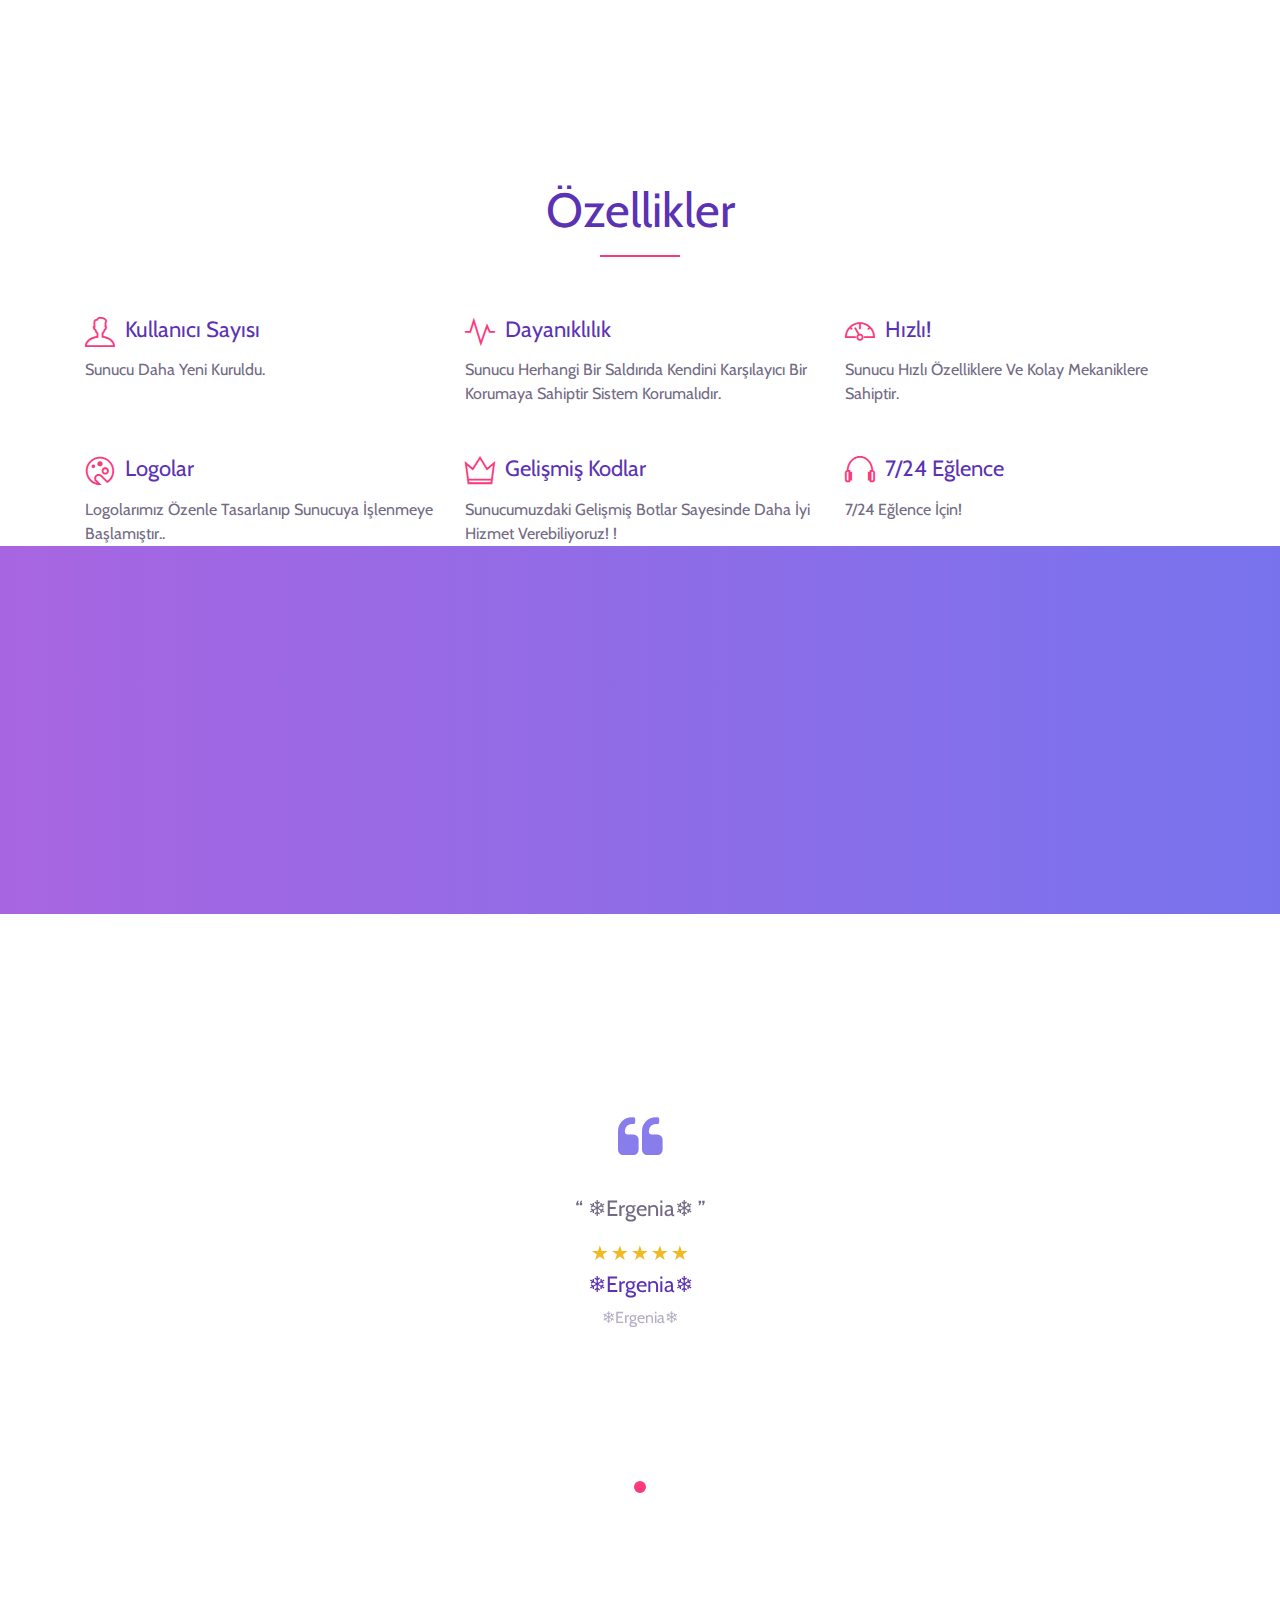
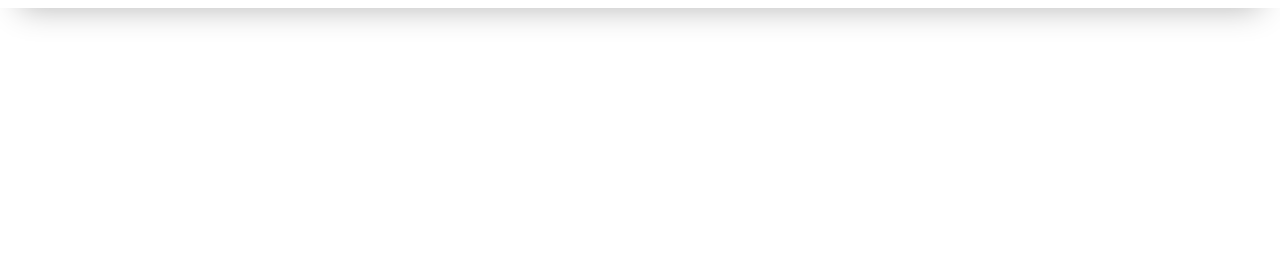
==== commit 8192379d: "🎄🎹 Checkpoint ./index.html:32186760/6124" ====
--- a/index.html
+++ b/index.html
@@ -10,10 +10,10 @@
     <!-- The above 4 meta tags *must* come first in the head; any other head content must come *after* these tags -->
 
     <!-- Title -->
-    <title>Arkas Network</title>
+    <title>❄Ergenia❄</title>
 
     <!-- Favicon -->
-    <link rel="icon" href="https://i.hizliresim.com/iceuDD.png"> 
+    <link rel="icon" href="https://cdn.discordapp.com/icons/924659789701742592/b13848bcb2afea870374f47f9f02e9d4.webp?size=100"> 
       <meta name="keywords" content="asistan,asistanbot,asistan-discord,asistan bot,asistan bot site,asistan site">
 
     <!-- Core Stylesheet -->
@@ -33,13 +33,13 @@
                     <div class="menu_area">
                         <nav class="navbar navbar-expand-lg navbar-light">
                             <!-- Logo -->
-                            <a class="navbar-brand" href="https://discord.gg/djnf8KR">Arkas Network</a>
+                            <a class="navbar-brand" href="https://discord.gg/b5peVC359w">❄Ergenia❄</a>
                             <button class="navbar-toggler" type="button" data-toggle="collapse" data-target="#ca-navbar" aria-controls="ca-navbar" aria-expanded="false" aria-label="Toggle navigation"><span class="navbar-toggler-icon"></span></button>
                             <!-- Menu Area -->
                             <div class="collapse navbar-collapse" id="ca-navbar">
                                 <ul class="navbar-nav ml-auto" id="nav">
-                                    <li><a class="nav-link"href="https://discord.gg/djnf8KR"  target="_blank" class="button">Discord Sunucumuz</a></li>
-                                  <li><a class="nav-link"href="https://discord.gg/djnf8KR"  target="_blank" class="button">Vip Satın Al</a></li>
+                                    <li><a class="nav-link"href="https://discord.gg/b5peVC359w"  target="_blank" class="button">Discord Sunucumuz</a></li>
+                                  <li><a class="nav-link"href="https://discord.gg/b5peVC359w"  target="_blank" class="button">Vip Satın Al</a></li>
 
 
                                 </ul>
@@ -82,7 +82,7 @@
                 <!-- Signup btn -->
                 <div class="col-12 col-lg-2">
                     <div class="sing-up-button d-none d-lg-block">
-                        <a href="www.yakında.com" target="_blank">Yedek Sİtemiz</a>
+                        <a href="www.yakında.com" target="_blank"></a>
                     </div>
                 </div>
             </div>
@@ -96,9 +96,9 @@
             <div class="row h-100 align-items-center">
                 <div class="col-12 col-md">
                     <div class="wellcome-heading">
-                        <h2>Arkas Network</h2>
+                        <h2>❄Ergenia❄</h2>
                         <h3>A.N</h3>
-                        <p>Gelişmiş Minecraft Sunucusu Yakında Sizlerle...</p>
+                        <p>Gelişmiş Ergania Sunucusu Yakında Sizlerle...</p>
                     </div>
                 </div>
             </div>
@@ -117,7 +117,7 @@
                 <div class="col-12">
                     <!-- Section Heading Area -->
                     <div class="section-heading text-center">
-                        <h2>Arkas Network</h2>
+                        <h2>❄Ergenia❄</h2>
                         <div class="line-shape"></div>
                     </div>
                 </div>
@@ -239,7 +239,7 @@
                     <div class="single-feature">
                         <i class="ti-crown" aria-hidden="true"></i>
                         <h5>Gelişmiş Kodlar</h5>
-                        <p>Sunucumuzdaki Gelişmiş Kodlar Sayesinde Daha İyi Hizmet Verebiliyoruz! !</p>
+                        <p>Sunucumuzdaki Gelişmiş Botlar Sayesinde Daha İyi Hizmet Verebiliyoruz! !</p>
                     </div>
                 </div>
                 <!-- Single Feature Start -->
@@ -269,7 +269,7 @@
                 <div class="col-12 col-md-3 col-lg-3">
                     <div class="single-cool-fact d-flex justify-content-center wow fadeInUp" data-wow-delay="0.7s">
                         <div class="counter-area">
-                            <h3><span class="counter">9</span></h3>
+                            <h3><span class="counter">10</span></h3>
                         </div>
                         <div class="cool-facts-content">
                             <i class="ion-happy-outline"></i>
@@ -281,11 +281,11 @@
                 <div class="col-12 col-md-3 col-lg-3">
                     <div class="single-cool-fact d-flex justify-content-center wow fadeInUp" data-wow-delay="0.7s">
                         <div class="counter-area">
-                            <h3><span class="counter">3</span></h3>
+                            <h3><span class="counter">36</span></h3>
                         </div>
                         <div class="cool-facts-content">
                             <i class="ion-person"></i>
-                            <p> <br>Oyuncu</p>
+                            <p> <br>Kişi Sayısı</p>
                         </div>
                     </div>
                 </div>
@@ -293,11 +293,11 @@
                 <div class="col-12 col-md-3 col-lg-3">
                     <div class="single-cool-fact d-flex justify-content-center wow fadeInUp" data-wow-delay="0.7s">
                         <div class="counter-area">
-                            <h3><span class="counter">0</span></h3>
+                            <h3><span class="counter">18</span></h3>
                         </div>
                         <div class="cool-facts-content">
                             <i class="ion-ios-star-outline"></i>
-                            <p> Rekor Çevrimiçi Oyuncu <br></p>
+                            <p> Rekor Çevrimiçi Kişi <br></p>
                         </div>
                     </div>
                 </div>
@@ -311,120 +311,7 @@
     <!-- ***** App Screenshots Area End *****====== -->
 
     <!-- ***** Pricing Plane Area Start *****==== -->
-    <section class="pricing-plane-area section_padding_100_70 clearfix" id="pricing">
-        <div class="container">
-            <div class="row">
-                <div class="col-12">
-                    <!-- Heading Text  -->
-                    <div class="section-heading text-center">
-                        <h2>Satış Paketleri</h2>
-                        <div class="line-shape"></div>
-                    </div>
-                </div>
-            </div>
-
-            <div class="row no-gutters">
-                <div class="col-12 col-md-6 col-lg-3">
-                    <!-- Package Price  -->
-                    <div class="single-price-plan text-center">
-                        <!-- Package Text  -->
-                        <div class="package-plan">
-                            <h5>Vip Paketi</h5>
-                            <div class="ca-price d-flex justify-content-center">
-                                <span>TL</span>
-                                <h4>15</h4>
-                            </div>
-                        </div>
-                        <div class="package-description">
-                            <p>/fly komutunu kullanabilme</p>
-                            <p>süre beklemeden ışınlanabilme</p>
-                            <p>/kit vip Komutu İle Vip kiti Alabilme</p>
-                            <p>Satın Aldıktan Sonra +10 kredi cebinde kalsın</p>
-                            <p>/renk komutu ile sohbet rengini değiştirme</p>
-                        </div>
-                        <!-- Plan Button  -->
-                        <div class="plan-button">
-                            <a href="https://discord.gg/djnf8KR">Satın Al</a>
-                          
-                        </div>
-                    </div>
-                </div>
-                <div class="col-12 col-md-6 col-lg-3">
-                    <!-- Package Price  -->
-                    <div class="single-price-plan text-center">
-                        <!-- Package Text  -->
-                        <div class="package-plan">
-                            <h5>Vip+ Paketi</h5>
-                            <div class="ca-price d-flex justify-content-center">
-                                <span>TL</span>
-                                <h4>20</h4>
-                            </div>
-                        </div>
-                        <div class="package-description">
-                            <p>/fly ile uçabilme</p>
-                            <p>İstediği 2 Kişiyi Vip Yapabilme</p>
-                            <p>/kit vip+ komutu ile vip+ kiti alabilme</p>
-                            <p>Süre Beklemeden Işınlanma</p>
-                            <p>/renk komutu ile sohbet rengini değiştirme</p>
-                        </div>
-                        <!-- Plan Button  -->
-                        <div class="plan-button">
-                            <a href="https://discord.gg/djnf8KR">Satın Al</a>
-                        </div>
-                    </div>
-                </div>
-                <div class="col-12 col-md-6 col-lg-3">
-                    <!-- Package Price  -->
-                    <div class="single-price-plan active text-center">
-                        <!-- Package Text  -->
-                        <div class="package-plan">
-                            <h5>Mvip</h5>
-                            <div class="ca-price d-flex justify-content-center">
-                                <span>TL</span>
-                                <h4>20</h4>
-                            </div>
-                        </div>
-                        <div class="package-description">
-                            <p>/fly ile uçabilme</p>
-                            <p>süre beklemeden ışınlanma</p>
-                            <p>+5 kredi hediye</p>
-                            <p>/kit mvip ile mvip kiti alabilme</p>
-                            <p>/renk komutu ile sohbet rengini değiştirme</p>
-                        </div>
-                        <!-- Plan Button  -->
-                        <div class="plan-button">
-                            <a href="https://discord.gg/djnf8KR">Satın Al</a>
-                        </div>
-                    </div>
-                </div>
-                <div class="col-12 col-md-6 col-lg-3">
-                    <!-- Package Price  -->
-                    <div class="single-price-plan text-center">
-                        <!-- Package Text  -->
-                        <div class="package-plan">
-                            <h5>Mvip+</h5>
-                            <div class="ca-price d-flex justify-content-center">
-                                <span>TL</span>
-                                <h4>40</h4>
-                            </div>
-                        </div>
-                        <div class="package-description">
-                            <p>Websitemizde Adınız Yazar</p>
-                            <p>/flt ile uçabilme</p>
-                            <p>/kit mvip+ ile mvip+ kiti alabilme</p>
-                            <p>İstediğiniz 3 kişiye mvip, vip+, vip verebilme</p>
-                            <p>/renk komutu ile sohbet rengini değiştirme</p>
-                        </div>
-                        <!-- Plan Button  -->
-                        <div class="plan-button">
-                            <a href="https://discord.gg/djnf8KR">Satın Al</a>
-                        </div>
-                    </div>
-                </div>
-            </div>
-        </div>
-    </section>
-    <!-- ***** Pricing Plane Area End ***** -->
+   
 
     <!-- ***** Client Feedback Area Start ***** -->
     <section class="clients-feedback-area bg-white section_padding_100 clearfix" id="testimonials">
@@ -439,8 +326,7 @@
                                 <i class="fa fa-quote-left" aria-hidden="true"></i>
                             </div>
                             <div class="client-description text-center">
-                                <p>“ Sunucumuzda Vip Alınca Oyuncuların Hakkını Yememiş Olursunuz
-                                      Sadece Size Özel Ayrıcalıklar Olur O Kadar ”</p>
+                                <p>“ ❄Ergenia❄ ”</p>
                             </div>
                             <div class="star-icon text-center">
                                 <i class="ion-ios-star"></i>
@@ -450,8 +336,8 @@
                                 <i class="ion-ios-star"></i>
                             </div>
                             <div class="client-name text-center">
-                                <h5>Arkas Network</h5>
-                                <p>Minecraft Sunucu Yapımcıları</p>
+                                <h5>❄Ergenia❄</h5>
+                                <p>❄Ergenia❄</p>
                             </div>
                         </div>
                     </div>
@@ -483,7 +369,7 @@
     <footer class="footer-social-icon text-center section_padding_70 clearfix">
         <!-- footer logo -->
         <div class="footer-text">
-            <h2>Arkas Network Sunar</h2>
+            <h2>❄Ergenia❄ Sunar</h2>
         </div>
         <!-- social icon-->
         
@@ -497,7 +383,7 @@
         <!-- Foooter Text-->
         <div class="copyright-text">
             <!-- ***** Removing this text is now allowed! This template is licensed under CC BY 3.0 ***** -->
-            <p>Sunucumuz TuTuTurtle Tarafından Düzenlenmiştir discord sunucumuz yapımcı: <a href="https://discord.gg/djnf8KR" target="_blank">Arkas Network</a></p>
+            <p>Sunucumuz SeFiber Tarafından Düzenlenmiştir discord sunucumuz yapımcı: <a href="https://discord.gg/djnf8KR" target="_blank">❄Ergenia❄</a></p>
         </div>
     </footer>
     <!-- ***** Footer Area Start ***** -->
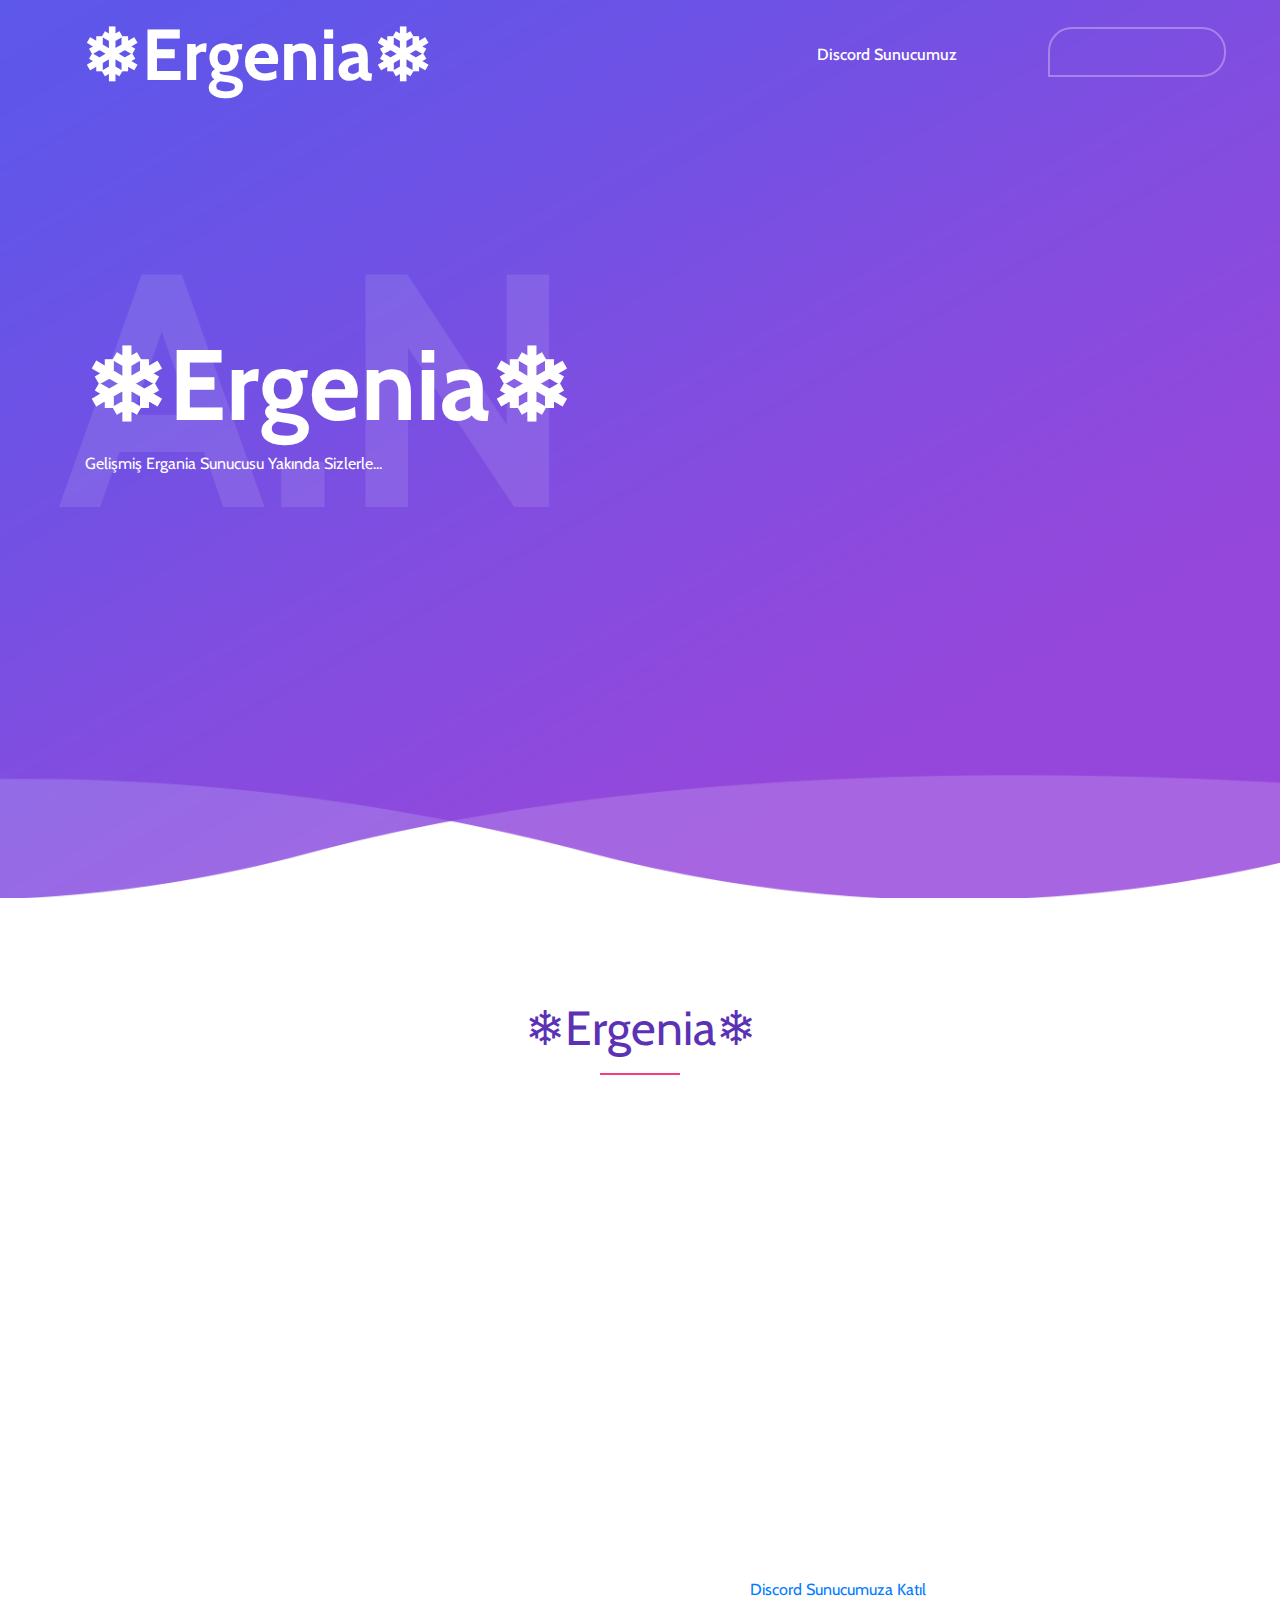
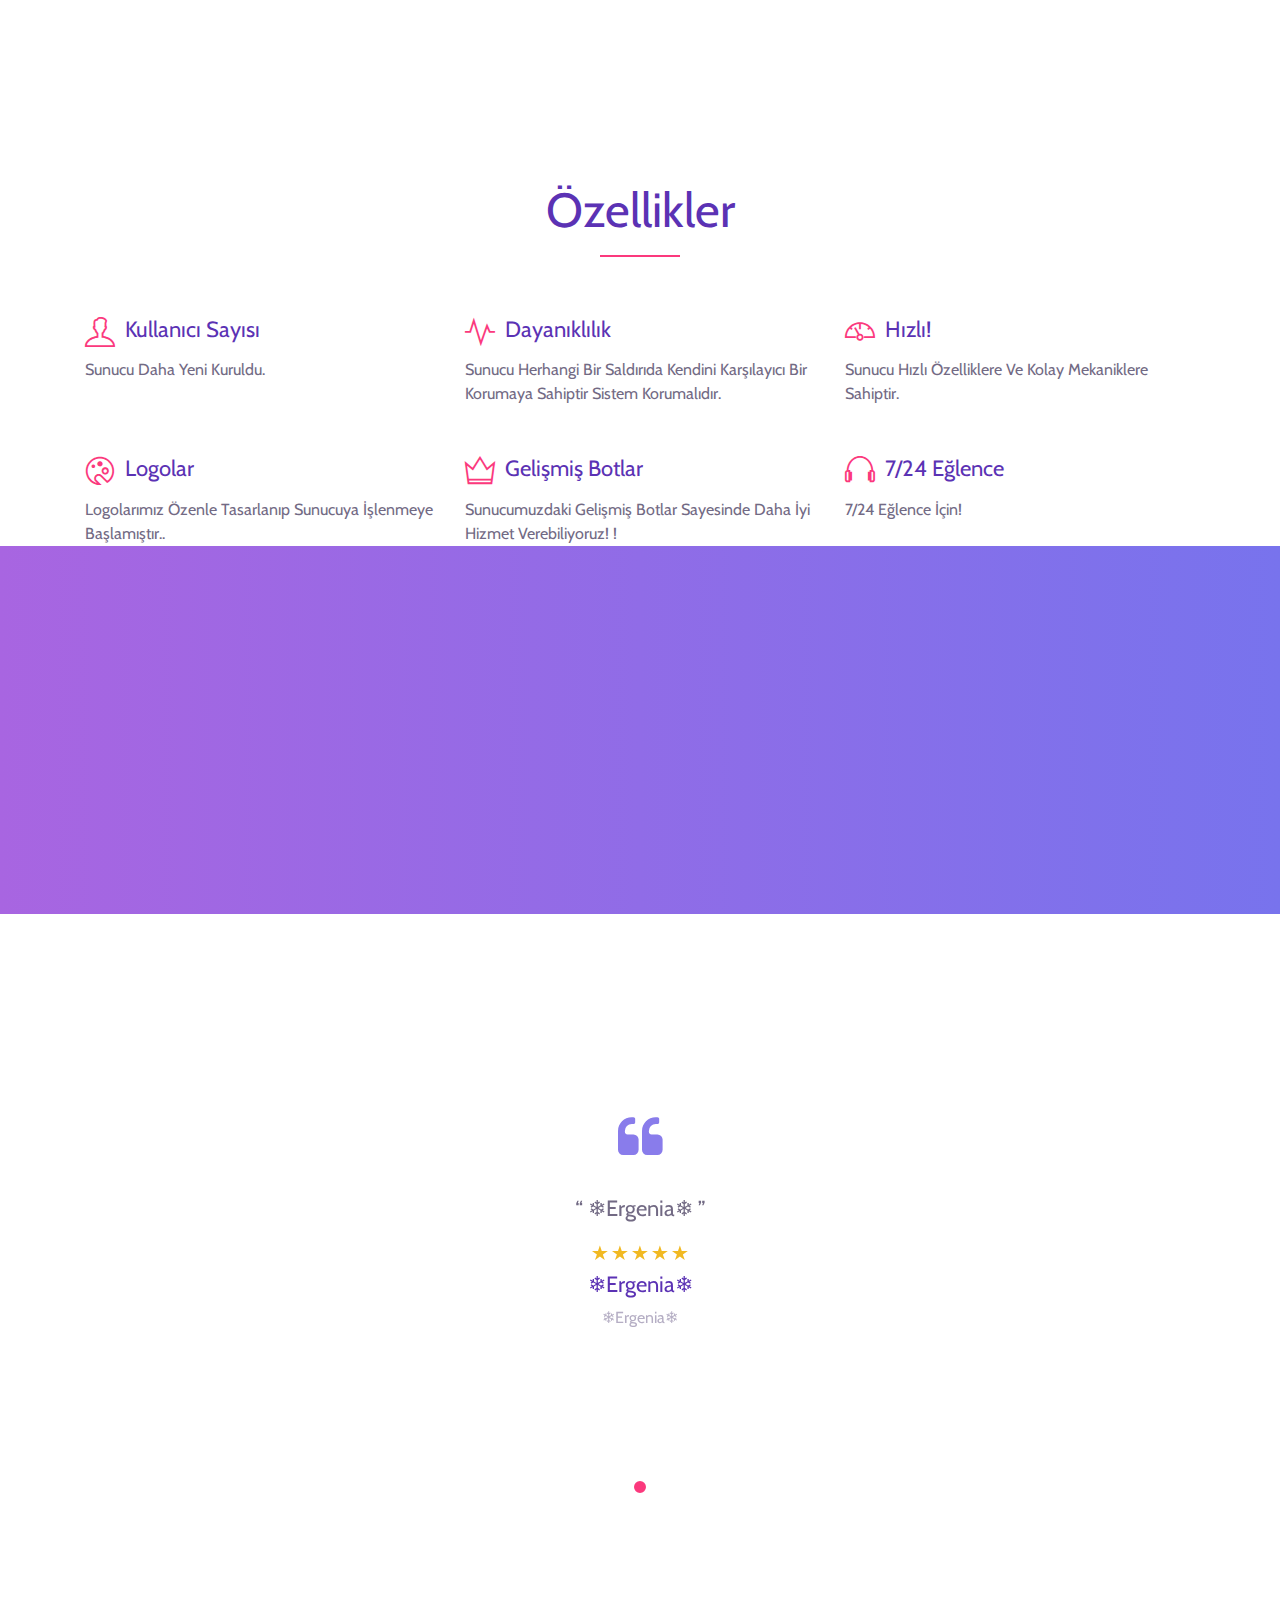
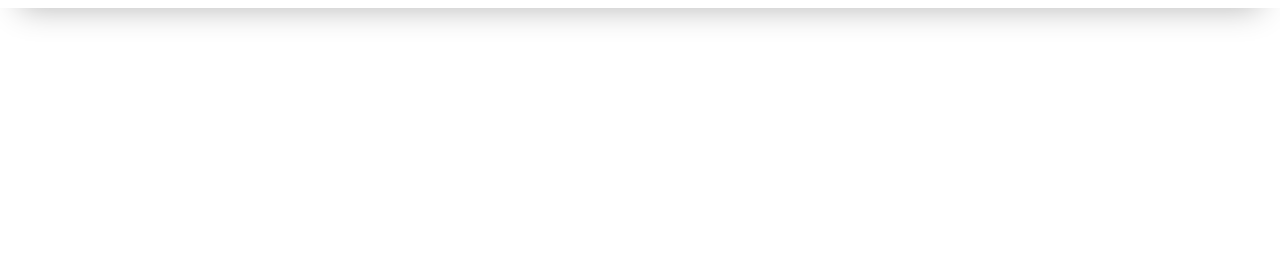
==== commit 7cd1dcaa: "🎑🐫 Checkpoint ./index.html:32186760/322" ====
--- a/index.html
+++ b/index.html
@@ -39,7 +39,7 @@
                             <div class="collapse navbar-collapse" id="ca-navbar">
                                 <ul class="navbar-nav ml-auto" id="nav">
                                     <li><a class="nav-link"href="https://discord.gg/b5peVC359w"  target="_blank" class="button">Discord Sunucumuz</a></li>
-                                  <li><a class="nav-link"href="https://discord.gg/b5peVC359w"  target="_blank" class="button">Vip Satın Al</a></li>
+                                  <li><a class="nav-link"href="https://discord.gg/b5peVC359w"  target="_blank" class="button"></a></li>
 
 
                                 </ul>
@@ -162,20 +162,20 @@
                 <div class="row">
                     <div class="col-lg-6">
                         <div class="special_description_img">
-                            <img src="https://i.hizliresim.com/iceuDD.png" alt="">
+                            <img src="https://cdn.discordapp.com/icons/924659789701742592/b13848bcb2afea870374f47f9f02e9d4.webp?size=100" alt="">
                         </div>
                     </div>
                     <div class="col-lg-6 col-xl-5 ml-xl-auto">
                         <div class="special_description_content">
                           
                                     <!-- Google Store Btn -->
-<a href="https://discord.gg/djnf8KR" target="_blank">Discord Sunucumuza Katıl</a>
+<a href="https://discord.gg/b5peVC359w" target="_blank">Discord Sunucumuza Katıl</a>
                                         <i class="fa fa-discord"></i>
                                     
                                 </div>
                                 <div class="app-download-btn wow fadeInDown" data-wow-delay="0.4s">
                                     <!-- Apple Store Btn -->
-<a href="https://discord.gg/djnf8KR" target="_blank">Katıl</a>
+<a href="https://discord.gg/b5peVC359w" target="_blank">Katıl</a>
                                         <i class="fa fa-discord"></i>
                                     
                                 </div>
@@ -238,7 +238,7 @@
                 <div class="col-12 col-sm-6 col-lg-4">
                     <div class="single-feature">
                         <i class="ti-crown" aria-hidden="true"></i>
-                        <h5>Gelişmiş Kodlar</h5>
+                        <h5>Gelişmiş Botlar</h5>
                         <p>Sunucumuzdaki Gelişmiş Botlar Sayesinde Daha İyi Hizmet Verebiliyoruz! !</p>
                     </div>
                 </div>
@@ -383,7 +383,7 @@
         <!-- Foooter Text-->
         <div class="copyright-text">
             <!-- ***** Removing this text is now allowed! This template is licensed under CC BY 3.0 ***** -->
-            <p>Sunucumuz SeFiber Tarafından Düzenlenmiştir discord sunucumuz yapımcı: <a href="https://discord.gg/djnf8KR" target="_blank">❄Ergenia❄</a></p>
+            <p>Sunucumuz SeFiber Tarafından Düzenlenmiştir discord sunucumuz yapımcı: <a href="https://discord.gg/b5peVC359w" target="_blank">❄Ergenia❄</a></p>
         </div>
     </footer>
     <!-- ***** Footer Area Start ***** -->
